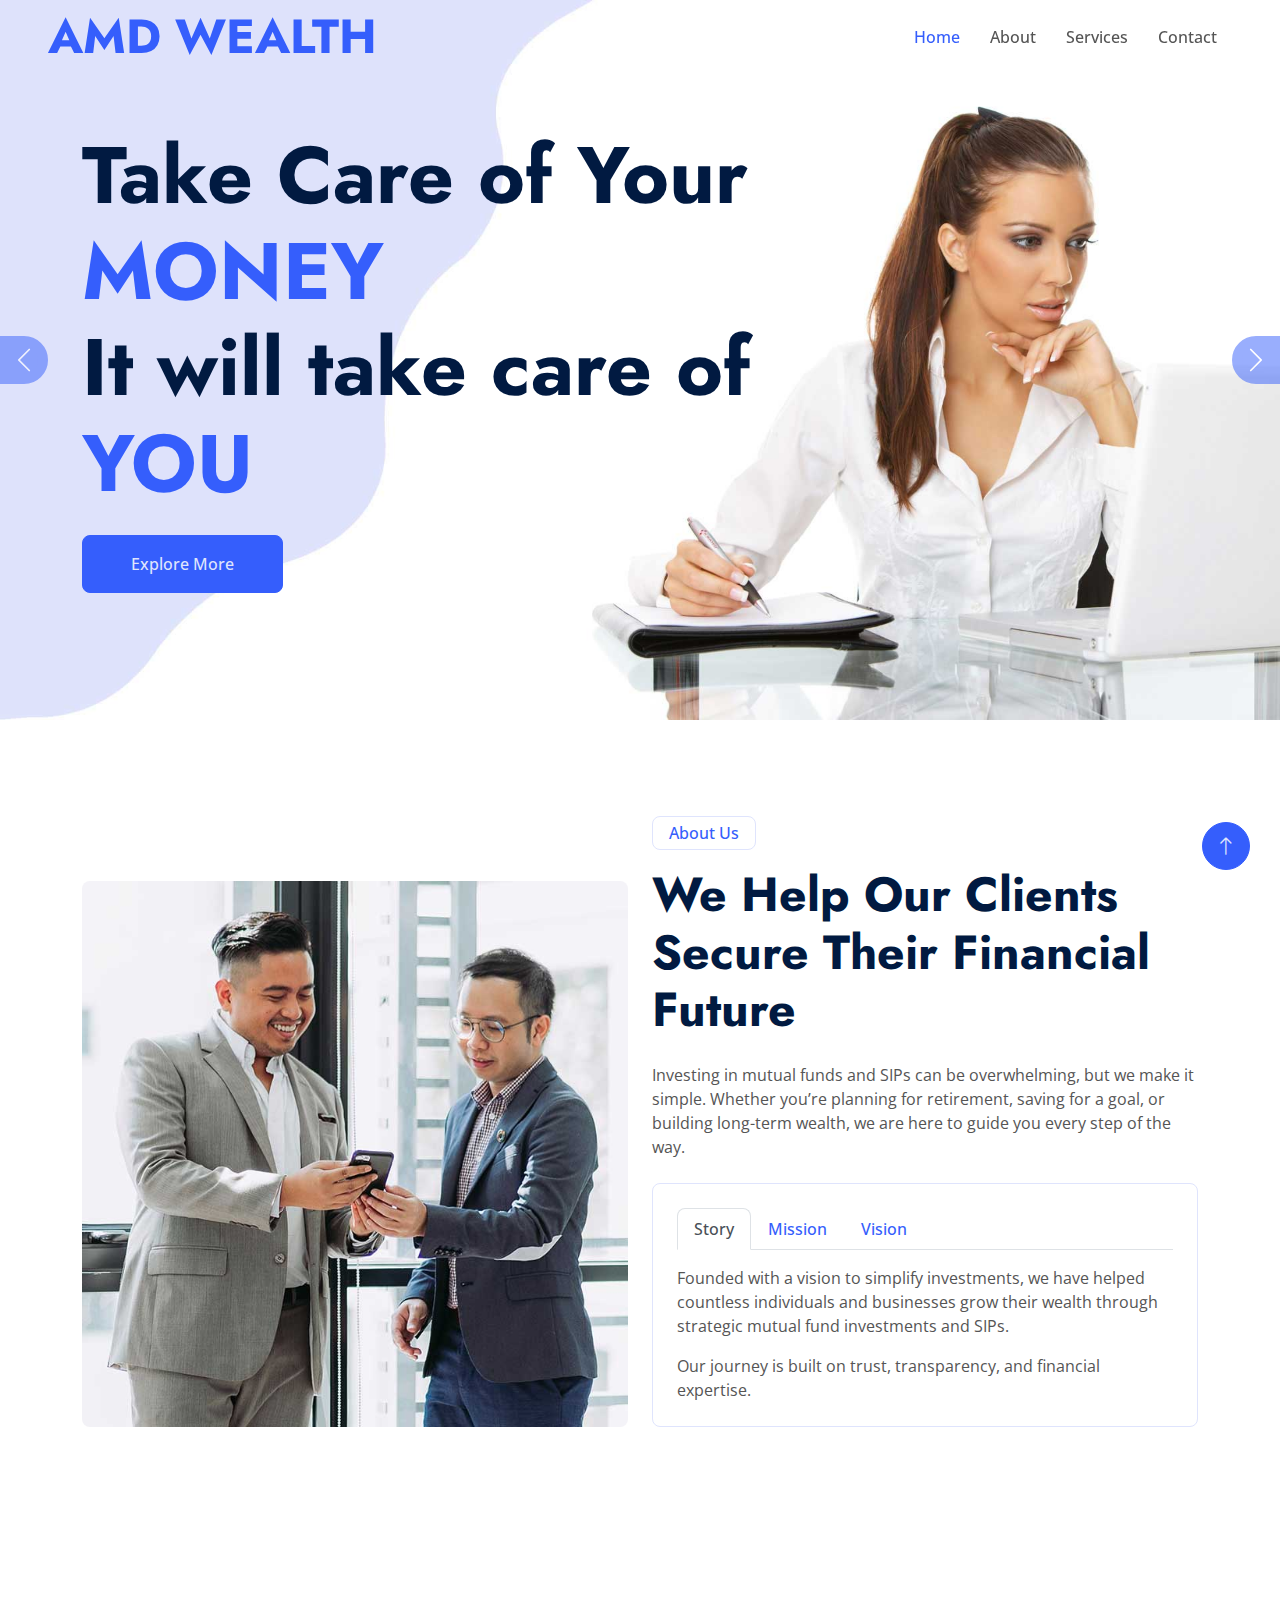
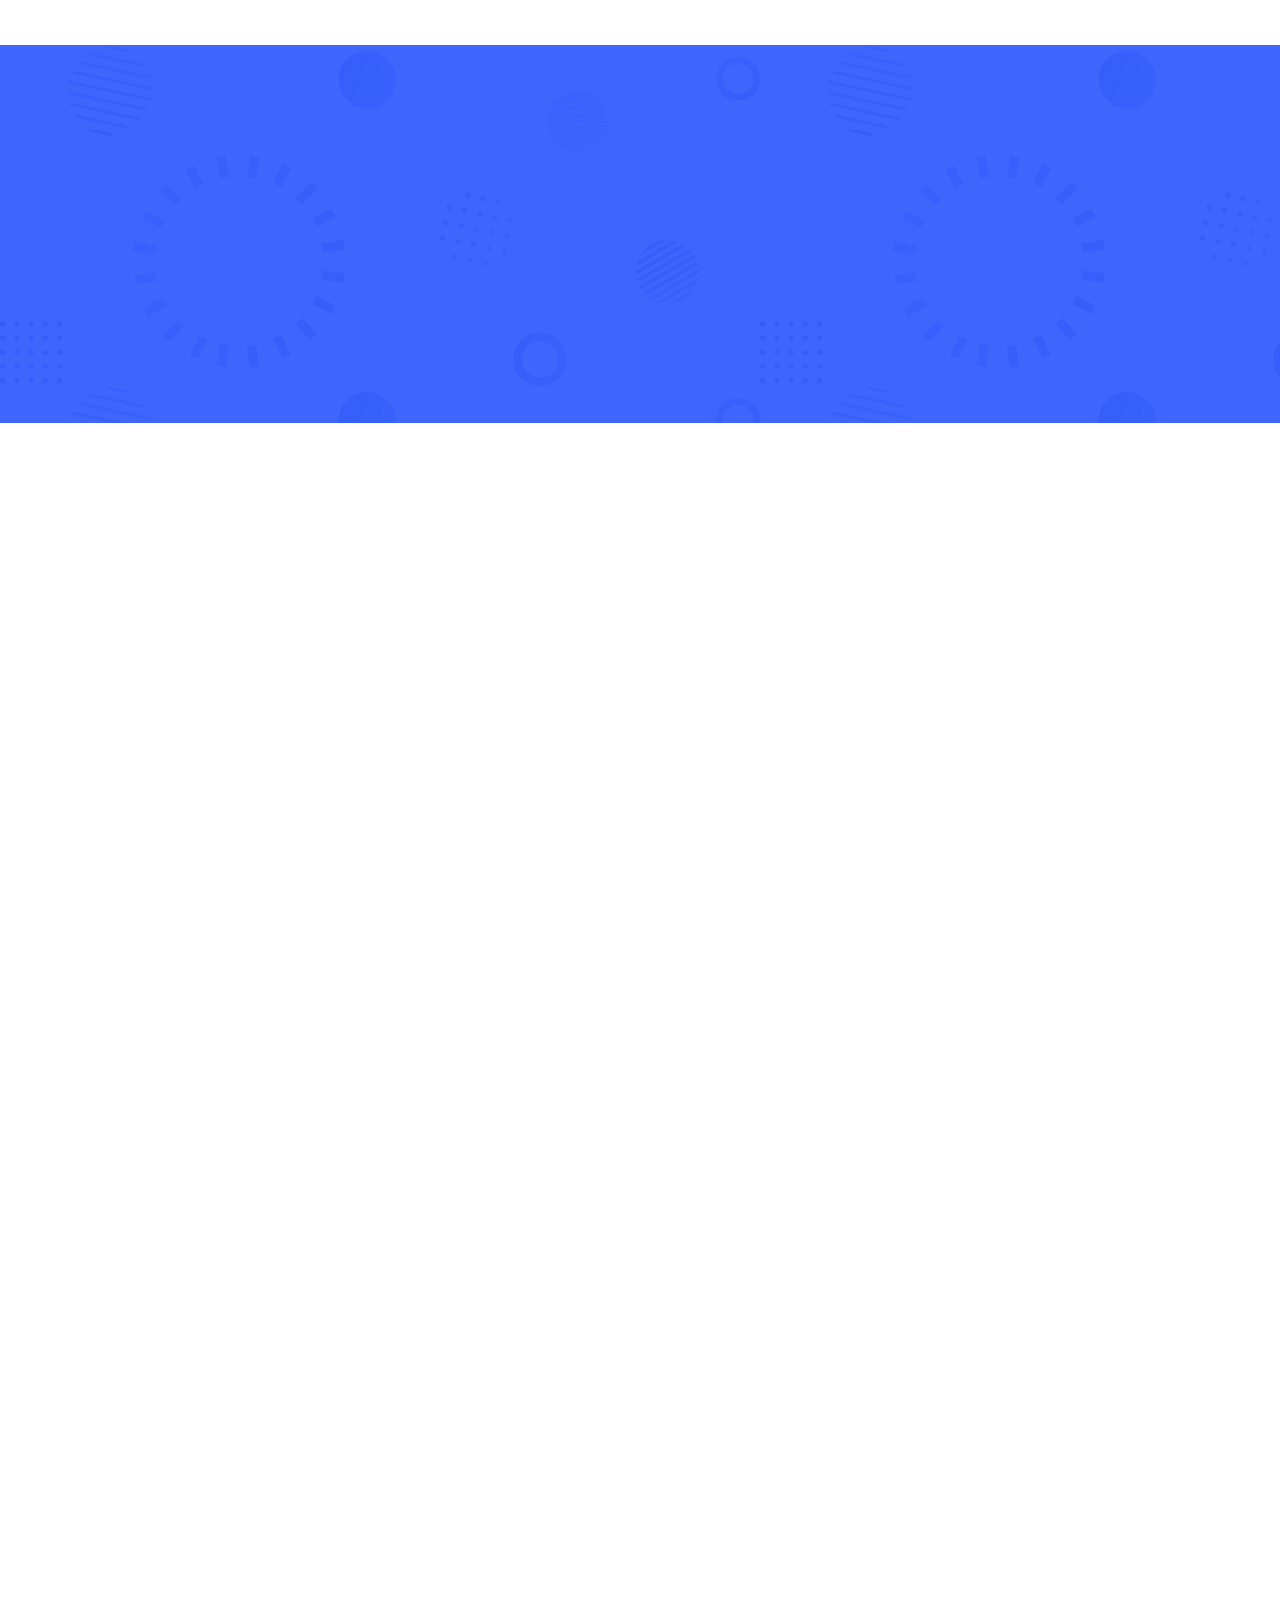
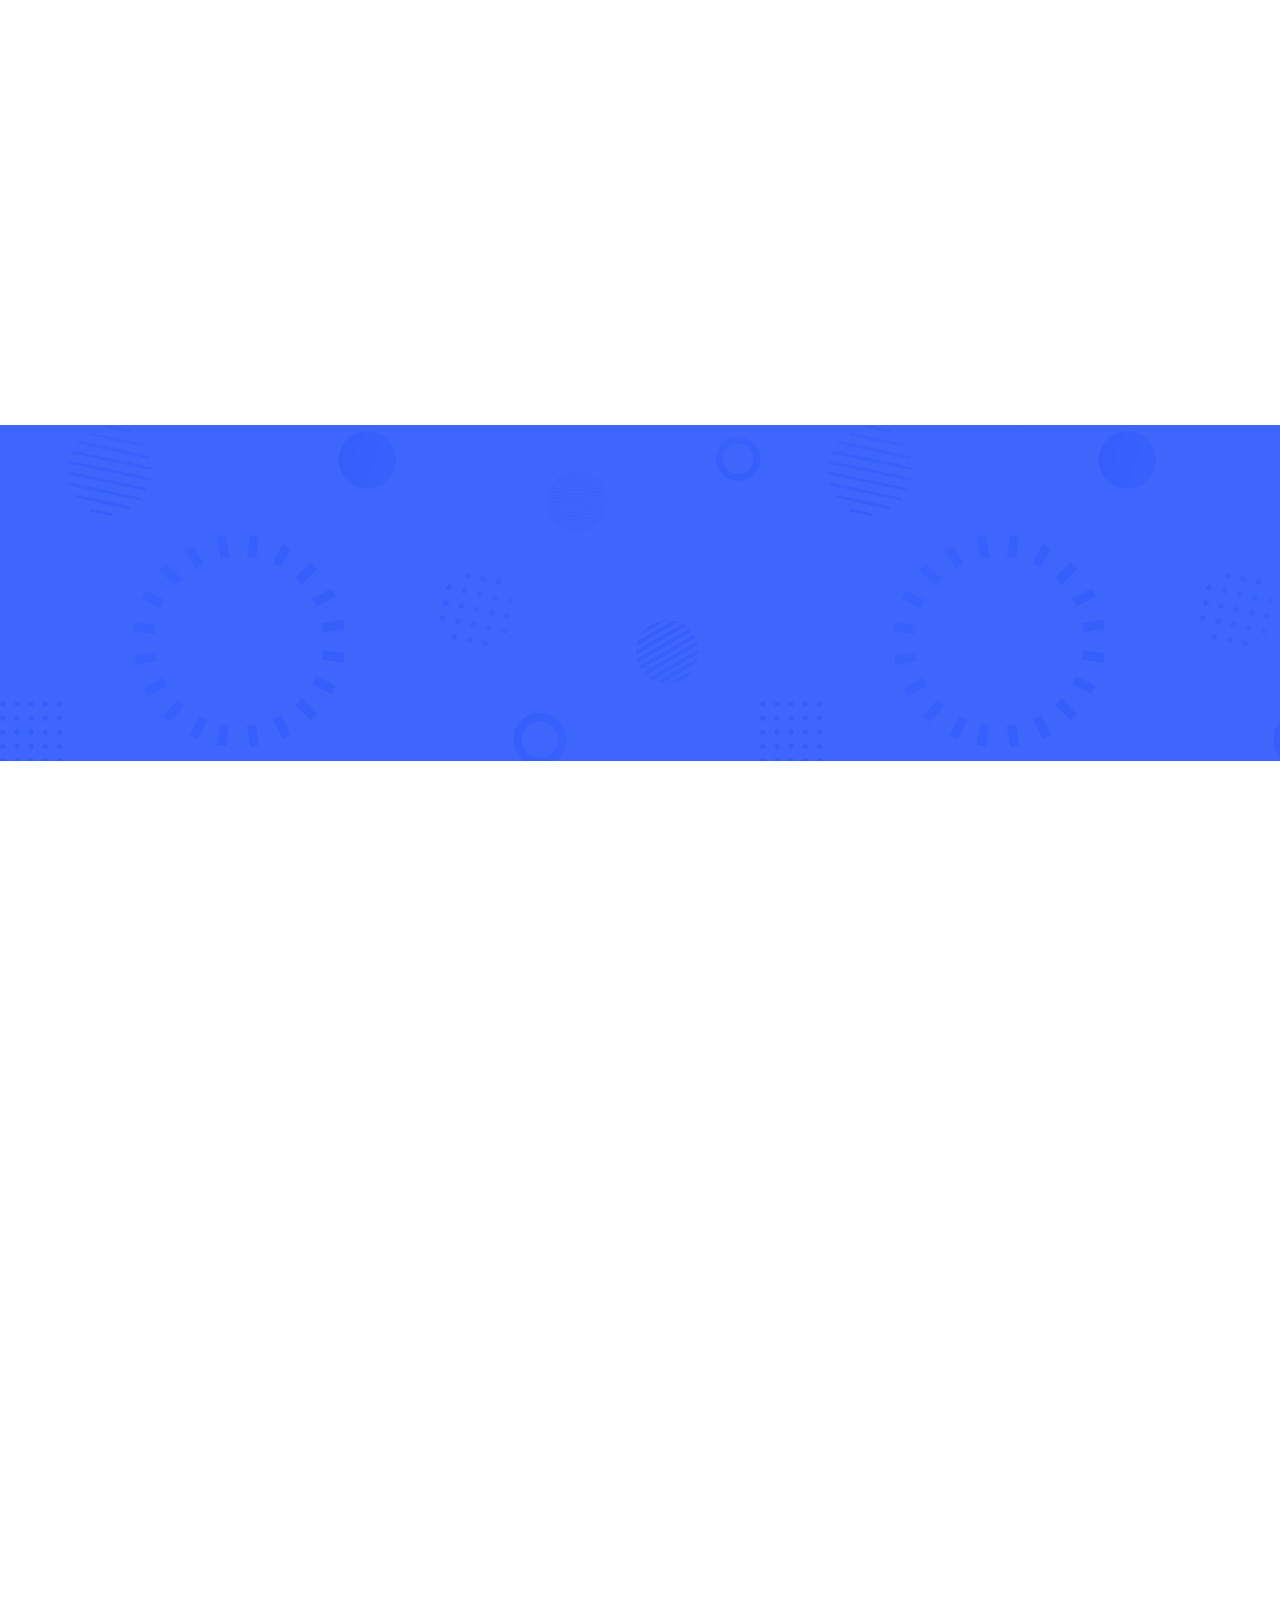
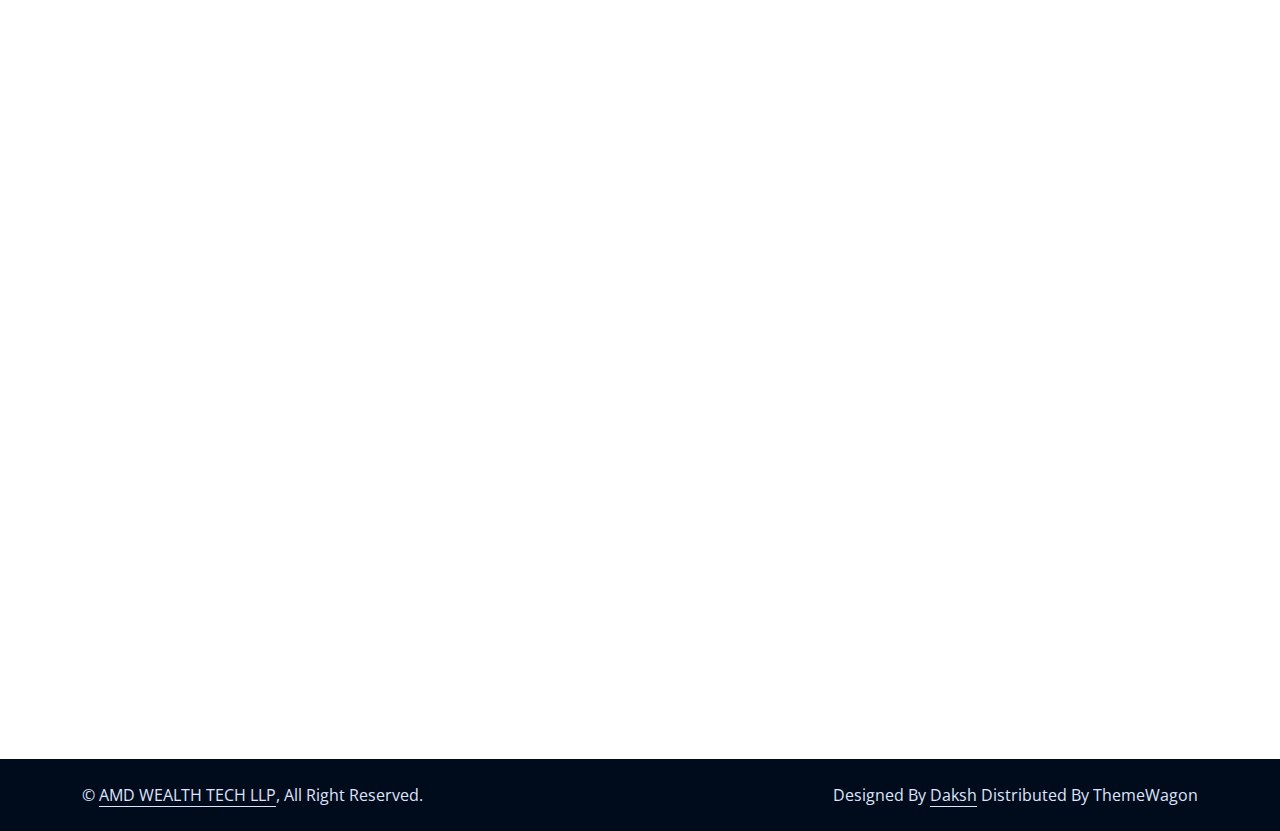
==== amdweb/index.html @ 91c26fcf "first commit" ====
<!DOCTYPE html>
<html lang="en">

<head>
    <meta charset="utf-8">
    <title>AMD WEALTH TECH LLP</title>
    <meta content="width=device-width, initial-scale=1.0" name="viewport">
    <meta content="" name="keywords">
    <meta content="" name="description">

    <!-- Favicon -->
    <link href="img/favicon.ico" rel="icon">

    <!-- Google Web Fonts -->
    <link rel="preconnect" href="https://fonts.googleapis.com">
    <link rel="preconnect" href="https://fonts.gstatic.com" crossorigin>
    <link
        href="https://fonts.googleapis.com/css2?family=Jost:wght@500;600;700&family=Open+Sans:wght@400;500&display=swap"
        rel="stylesheet">

    <!-- Icon Font Stylesheet -->
    <link href="https://cdnjs.cloudflare.com/ajax/libs/font-awesome/5.10.0/css/all.min.css" rel="stylesheet">
    <link href="https://cdn.jsdelivr.net/npm/bootstrap-icons@1.4.1/font/bootstrap-icons.css" rel="stylesheet">

    <!-- Libraries Stylesheet -->
    <link href="lib/animate/animate.min.css" rel="stylesheet">
    <link href="lib/owlcarousel/assets/owl.carousel.min.css" rel="stylesheet">

    <!-- Customized Bootstrap Stylesheet -->
    <link href="css/bootstrap.min.css" rel="stylesheet">

    <!-- Template Stylesheet -->
    <link href="css/style.css" rel="stylesheet">
</head>

<body>
    <!-- Spinner Start -->
    <div id="spinner"
        class="show bg-white position-fixed translate-middle w-100 vh-100 top-50 start-50 d-flex align-items-center justify-content-center">
        <div class="spinner-border text-primary" role="status" style="width: 3rem; height: 3rem;"></div>
    </div>
    <!-- Spinner End -->


    <!-- Navbar Start -->
    <div class="container-fluid fixed-top px-0 wow fadeIn" data-wow-delay="0.1s">
        <!-- <div class="top-bar row gx-0 align-items-center d-none d-lg-flex">
            <div class="col-lg-6 px-5 text-start">
                <small><i class="fa fa-map-marker-alt text-primary me-2"></i>123 Street, New York, USA</small>
                <small class="ms-4"><i class="fa fa-clock text-primary me-2"></i>9.00 am - 6.00 pm</small>
            </div>
            <div class="col-lg-6 px-5 text-end">
                <small><i class="fa fa-envelope text-primary me-2"></i>surabhiadarji@gmail.com</small>
                <small class="ms-4"><i class="fa fa-phone-alt text-primary me-2"></i>+91-9833967648</small>
            </div>
        </div> -->

        <nav class="navbar navbar-expand-lg navbar-light py-lg-0 px-lg-5 wow fadeIn" data-wow-delay="0.1s">
            <a href="index.html" class="navbar-brand ms-4 ms-lg-0">
                <h1 class="display-5 text-primary m-0">AMD WEALTH</h1>
            </a>
            <button type="button" class="navbar-toggler me-4" data-bs-toggle="collapse"
                data-bs-target="#navbarCollapse">
                <span class="navbar-toggler-icon"></span>
            </button>
            <div class="collapse navbar-collapse" id="navbarCollapse">
                <div class="navbar-nav ms-auto p-4 p-lg-0">
                    <a href="index.html" class="nav-item nav-link active">Home</a>
                    <a href="#about" class="nav-item nav-link">About</a>
                    <a href="#services" class="nav-item nav-link">Services</a>
                    <!-- <div class="nav-item dropdown">
                        <a href="#" class="nav-link dropdown-toggle" data-bs-toggle="dropdown">Pages</a>
                        <div class="dropdown-menu border-light m-0">
                            <a href="project.html" class="dropdown-item">Projects</a>
                            <a href="feature.html" class="dropdown-item">Features</a>
                            <a href="team.html" class="dropdown-item">Team Member</a>
                            <a href="testimonial.html" class="dropdown-item">Testimonial</a>
                            <a href="404.html" class="dropdown-item">404 Page</a>
                        </div>
                    </div> -->
                    <a href="contact.html" class="nav-item nav-link">Contact</a>
                </div>
                <!-- <div class="d-none d-lg-flex ms-2">
                    <a class="btn btn-light btn-sm-square rounded-circle ms-3" href="">
                        <small class="fab fa-facebook-f text-primary"></small>
                    </a>
                    <a class="btn btn-light btn-sm-square rounded-circle ms-3" href="">
                        <small class="fab fa-twitter text-primary"></small>
                    </a>
                    <a class="btn btn-light btn-sm-square rounded-circle ms-3" href="">
                        <small class="fab fa-linkedin-in text-primary"></small>
                    </a>
                </div> -->
            </div>
        </nav>
    </div>
    <!-- Navbar End -->


    <!-- Carousel Start -->
    <div class="container-fluid p-0 mb-5 wow fadeIn" data-wow-delay="0.1s">
        <div id="header-carousel" class="carousel slide carousel-fade" data-bs-ride="carousel">
            <div class="carousel-inner">
                <div class="carousel-item active">
                    <img class="w-100" src="img/carousel-1.jpg" alt="Image">
                    <div class="carousel-caption">
                        <div class="container">
                            <div class="row justify-content-start">
                                <div class="col-lg-8">
                                    <!-- <p
                                        class="d-inline-block border border-white rounded text-primary fw-semi-bold py-1 px-3 animated slideInDown">
                                        Welcome to AMD WEALTH</p> -->
                                    <h1 class="display-1 mb-4 animated slideInDown">Take Care of Your <span
                                            class="text-primary">MONEY</span><br> It will take care of <span
                                            class="text-primary">YOU</span>
                                    </h1>
                                    <a href="handbook.html" onclick="setIframeSrc(mainLink)" target="_blank"
                                        class="btn btn-primary py-3 px-5 animated slideInDown">Explore More</a>
                                </div>
                            </div>
                        </div>
                    </div>
                </div>
                <div class="carousel-item">
                    <img class="w-100" src="img/carousel-2.jpg" alt="Image">
                    <div class="carousel-caption">
                        <div class="container">
                            <div class="row justify-content-start">
                                <div class="col-lg-7">
                                    <!-- <p
                                        class="d-inline-block border border-white rounded text-primary fw-semi-bold py-1 px-3 animated slideInDown">
                                        Welcome to AMD WEALTH</p> -->
                                    <h1 class="display-1 mb-4 animated slideInDown">True Financial Support For You</h1>
                                    <a href="handbook.html" onclick="setIframeSrc(mainLink)" target="_blank"
                                        class="btn btn-primary py-3 px-5 animated slideInDown">Explore More</a>
                                </div>
                            </div>
                        </div>
                    </div>
                </div>
            </div>
            <button class="carousel-control-prev" type="button" data-bs-target="#header-carousel" data-bs-slide="prev">
                <span class="carousel-control-prev-icon" aria-hidden="true"></span>
                <span class="visually-hidden">Previous</span>
            </button>
            <button class="carousel-control-next" type="button" data-bs-target="#header-carousel" data-bs-slide="next">
                <span class="carousel-control-next-icon" aria-hidden="true"></span>
                <span class="visually-hidden">Next</span>
            </button>
        </div>
    </div>
    <!-- Carousel End -->


    <!-- About Start -->
    <div class="container-xxl py-5" id="about">
        <div class="container">
            <div class="row g-4 align-items-end mb-4">
                <div class="col-lg-6 wow fadeInUp" data-wow-delay="0.1s">
                    <img class="img-fluid rounded" src="img/about.jpg">
                </div>
                <div class="col-lg-6 wow fadeInUp" data-wow-delay="0.3s">
                    <p class="d-inline-block border rounded text-primary fw-semi-bold py-1 px-3">About Us</p>
                    <h1 class="display-5 mb-4">We Help Our Clients Secure Their Financial Future </h1>
                    <p class="mb-4">Investing in mutual funds and SIPs can be overwhelming, but we make it simple.
                        Whether you’re planning for retirement, saving for a goal, or building long-term wealth, we are
                        here to guide you every step of the way.
                    </p>
                    <div class="border rounded p-4">
                        <nav>
                            <div class="nav nav-tabs mb-3" id="nav-tab" role="tablist">
                                <button class="nav-link fw-semi-bold active" id="nav-story-tab" data-bs-toggle="tab"
                                    data-bs-target="#nav-story" type="button" role="tab" aria-controls="nav-story"
                                    aria-selected="true">Story</button>
                                <button class="nav-link fw-semi-bold" id="nav-mission-tab" data-bs-toggle="tab"
                                    data-bs-target="#nav-mission" type="button" role="tab" aria-controls="nav-mission"
                                    aria-selected="false">Mission</button>
                                <button class="nav-link fw-semi-bold" id="nav-vision-tab" data-bs-toggle="tab"
                                    data-bs-target="#nav-vision" type="button" role="tab" aria-controls="nav-vision"
                                    aria-selected="false">Vision</button>
                            </div>
                        </nav>
                        <div class="tab-content" id="nav-tabContent">
                            <div class="tab-pane fade show active" id="nav-story" role="tabpanel"
                                aria-labelledby="nav-story-tab">
                                <p>Founded with a vision to simplify investments, we have helped countless individuals
                                    and businesses grow their wealth through strategic mutual fund investments and SIPs.
                                </p>
                                <p class="mb-0">Our journey is built on trust, transparency, and financial expertise.
                                </p>
                            </div>
                            <div class="tab-pane fade" id="nav-mission" role="tabpanel"
                                aria-labelledby="nav-mission-tab">
                                <p>To empower our clients with smart investment choices, offering expert guidance and
                                    customized solutions that align with their financial goals.</p>
                                <p class="mb-0"></p>
                            </div>
                            <div class="tab-pane fade" id="nav-vision" role="tabpanel" aria-labelledby="nav-vision-tab">
                                <p>To be the most trusted and client-centric investment advisory, helping individuals
                                    achieve financial security and prosperity through disciplined and strategic
                                    investing.</p>
                                <!-- <p class="mb-0"></p> -->
                            </div>
                        </div>
                    </div>
                </div>
            </div>
            <div class="border rounded p-4 wow fadeInUp" data-wow-delay="0.1s">
                <div class="row g-4">
                    <div class="col-lg-4 wow fadeIn" data-wow-delay="0.1s">
                        <div class="h-100">
                            <div class="d-flex">
                                <div class="flex-shrink-0 btn-lg-square rounded-circle bg-primary">
                                    <i class="fa fa-times text-white"></i>
                                </div>
                                <div class="ps-3">
                                    <h4>No Hidden Cost</h4>
                                    <!-- <span>Clita erat ipsum lorem sit sed stet duo justo</span> -->
                                </div>
                                <div class="border-end d-none d-lg-block"></div>
                            </div>
                            <div class="border-bottom mt-4 d-block d-lg-none"></div>
                        </div>
                    </div>
                    <div class="col-lg-4 wow fadeIn" data-wow-delay="0.3s">
                        <div class="h-100">
                            <div class="d-flex">
                                <div class="flex-shrink-0 btn-lg-square rounded-circle bg-primary">
                                    <i class="fa fa-users text-white"></i>
                                </div>
                                <div class="ps-3">
                                    <h4>Dedicated Team</h4>
                                    <!-- <span>Clita erat ipsum lorem sit sed stet duo justo</span> -->
                                </div>
                                <div class="border-end d-none d-lg-block"></div>
                            </div>
                            <div class="border-bottom mt-4 d-block d-lg-none"></div>
                        </div>
                    </div>
                    <div class="col-lg-4 wow fadeIn" data-wow-delay="0.5s">
                        <div class="h-100">
                            <div class="d-flex">
                                <div class="flex-shrink-0 btn-lg-square rounded-circle bg-primary">
                                    <i class="fa fa-phone text-white"></i>
                                </div>
                                <div class="ps-3">
                                    <h4>24/7 Available</h4>
                                    <!-- <span>Clita erat ipsum lorem sit sed stet duo justo</span> -->
                                </div>
                            </div>
                        </div>
                    </div>
                </div>
            </div>
        </div>
    </div>
    <!-- About End -->


    <!-- Facts Start -->
    <div class="container-fluid facts my-5 py-5">
        <div class="container py-5">
            <div class="row g-5">
                <div class="col-sm-6 col-lg-3 text-center wow fadeIn" data-wow-delay="0.1s">
                    <i class="fa fa-users fa-3x text-white mb-3"></i>
                    <h1 class="display-4 text-white" data-toggle="counter-up">1234</h1>
                    <span class="fs-5 text-white">Happy Clients</span>
                    <hr class="bg-white w-25 mx-auto mb-0">
                </div>
                <div class="col-sm-6 col-lg-3 text-center wow fadeIn" data-wow-delay="0.3s">
                    <i class="fa fa-check fa-3x text-white mb-3"></i>
                    <h1 class="display-4 text-white" data-toggle="counter-up">1234</h1>
                    <span class="fs-5 text-white">Projects Completed</span>
                    <hr class="bg-white w-25 mx-auto mb-0">
                </div>
                <div class="col-sm-6 col-lg-3 text-center wow fadeIn" data-wow-delay="0.5s">
                    <i class="fa fa-users-cog fa-3x text-white mb-3"></i>
                    <h1 class="display-4 text-white" data-toggle="counter-up">1234</h1>
                    <span class="fs-5 text-white">Dedicated Staff</span>
                    <hr class="bg-white w-25 mx-auto mb-0">
                </div>
                <div class="col-sm-6 col-lg-3 text-center wow fadeIn" data-wow-delay="0.7s">
                    <i class="fa fa-award fa-3x text-white mb-3"></i>
                    <h1 class="display-4 text-white" data-toggle="counter-up">1234</h1>
                    <span class="fs-5 text-white">Awards Achieved</span>
                    <hr class="bg-white w-25 mx-auto mb-0">
                </div>
            </div>
        </div>
    </div>
    <!-- Facts End -->


    <!-- Features Start -->
    <div class="container-xxl feature py-5">
        <div class="container">
            <div class="row g-5 align-items-center">
                <div class="col-lg-6 wow fadeInUp" data-wow-delay="0.1s">
                    <p class="d-inline-block border rounded text-primary fw-semi-bold py-1 px-3">Why Choosing Us!</p>
                    <h1 class="display-5 mb-4">Why MUTUAL FUND is a Smart choice to beat Inflation?</h1>
                    <p class="mb-4">Mutual funds outpace inflation with market-linked returns, diversification, and
                        compounding. SIPs enhance growth, making them a smart hedge against rising costs.
                    </p>
                    <a class="btn btn-primary py-3 px-5" href="handbook.html" onclick="setIframeSrc(mainLink)" target="_blank">Explore More</a>
                </div>
                <div class="col-lg-6">
                    <div class="row g-4 align-items-center">
                        <div class="col-md-6">
                            <div class="row g-4">
                                <div class="col-12 wow fadeIn" data-wow-delay="0.5s">
                                    <div class="feature-box border rounded p-4">
                                        <h4 class="mb-3">Enable long-term wealth creation</h4>
                                    </div>
                                </div>
                                <div class="col-12 wow fadeIn" data-wow-delay="0.5s">
                                    <div class="feature-box border rounded p-4">
                                        <h4 class="mb-3">Offer flexibility and liquidity</h4>
                                    </div>
                                </div>
                                <div class="col-12 wow fadeIn" data-wow-delay="0.5s">
                                    <div class="feature-box border rounded p-4">
                                        <h4 class="mb-3">Power of compounding</h4>
                                    </div>
                                </div>
                                <div class="col-12 wow fadeIn" data-wow-delay="0.5s">
                                    <div class="feature-box border rounded p-4">
                                        <h4 class="mb-3">Tax saving U/S 80C with ELSS</h4>
                                    </div>
                                </div>
                            </div>
                        </div>
                        <div class="col-md-6 wow fadeIn " data-wow-delay="0.5s">
                            <div class="row g-2">
                                <div class="feature-box border rounded p-4">
                                    <h4 class="mb-3">Helps in achieving financial goals</h4>
                                </div>
                                <div class="feature-box border rounded p-4">
                                    <h4 class="mb-3">Managed by a team of experts</h4>
                                </div>
                            </div>
                        </div>
                    </div>
                </div>
            </div>
        </div>
    </div>
    <!-- Features End -->


    <!-- Service Start -->
    <div class="container-xxl service py-5" id="services">
        <div class="container">
            <div class="text-center mx-auto wow fadeInUp" data-wow-delay="0.1s" style="max-width: 600px;">
                <p class="d-inline-block border rounded text-primary fw-semi-bold py-1 px-3">Our Services</p>
                <h1 class="display-5 mb-5">Empowering Your Financial Future with Smart Investments</h1>
            </div>
            <div class="row g-4 wow fadeInUp" data-wow-delay="0.3s">
                <div class="col-lg-4">
                    <div class="nav nav-pills d-flex justify-content-between w-100 h-100 me-4">
                        <button class="nav-link w-100 d-flex align-items-center text-start border p-4 mb-4 active"
                            data-bs-toggle="pill" data-bs-target="#tab-pane-1" type="button">
                            <h5 class="m-0"><i class="fa fa-bars text-primary me-3"></i>Financial Planning</h5>
                        </button>
                        <button class="nav-link w-100 d-flex align-items-center text-start border p-4 mb-4"
                            data-bs-toggle="pill" data-bs-target="#tab-pane-2" type="button">
                            <h5 class="m-0"><i class="fa fa-bars text-primary me-3"></i>Cash Investment</h5>
                        </button>
                        <button class="nav-link w-100 d-flex align-items-center text-start border p-4 mb-4"
                            data-bs-toggle="pill" data-bs-target="#tab-pane-3" type="button">
                            <h5 class="m-0"><i class="fa fa-bars text-primary me-3"></i>Financial Consultancy</h5>
                        </button>
                        <button class="nav-link w-100 d-flex align-items-center text-start border p-4 mb-0"
                            data-bs-toggle="pill" data-bs-target="#tab-pane-4" type="button">
                            <h5 class="m-0"><i class="fa fa-bars text-primary me-3"></i>SIP Investment Strategies</h5>
                        </button>
                    </div>
                </div>
                <div class="col-lg-8">
                    <div class="tab-content w-100">
                        <div class="tab-pane fade show active" id="tab-pane-1">
                            <div class="row g-4">
                                <div class="col-md-6" style="min-height: 350px;">
                                    <div class="position-relative h-100">
                                        <img class="position-absolute rounded w-100 h-100" src="img/service-1.jpg"
                                            style="object-fit: cover;" alt="">
                                    </div>
                                </div>
                                <div class="col-md-6">
                                    <h3 class="mb-4">Your Roadmap to Wealth & Stability</h3>
                                    <p class="mb-4">A strong financial future starts with the right plan. Our
                                        expert-driven Financial Planning services help you set clear goals, optimize
                                        savings, and create a sustainable strategy for long-term success. Whether you're
                                        planning for retirement, education, or wealth growth, we provide a roadmap
                                        tailored to your needs.</p>
                                    <p><i class="fa fa-check text-primary me-3"></i>Customized Wealth Management</p>
                                    <p><i class="fa fa-check text-primary me-3"></i>Risk & Goal-Based Financial
                                        Strategies</p>
                                    <p><i class="fa fa-check text-primary me-3"></i>Future-Ready Investment Planning</p>
                                    <a href="handbook.html" onclick="setIframeSrc(serviceLink1)"  target="_blank" class="btn btn-primary py-3 px-5 mt-3">Read More</a>
                                </div>
                                <script>
                                    function setIframeSrc(url) {
                                        localStorage.setItem("iframeSrc", url); // Store URL
                                    }
                                </script>
                            </div>
                        </div>
                        <div class="tab-pane fade" id="tab-pane-2">
                            <div class="row g-4">
                                <div class="col-md-6" style="min-height: 350px;">
                                    <div class="position-relative h-100">
                                        <img class="position-absolute rounded w-100 h-100" src="img/service-2.jpg"
                                            style="object-fit: cover;" alt="">
                                    </div>
                                </div>
                                <div class="col-md-6">
                                    <h3 class="mb-4">Make Every Rupee Work for You</h3>
                                    <p class="mb-4">Don't let your cash sit idle—put it to work with smart investment
                                        solutions. We help you identify secure and high-return opportunities that
                                        balance growth and liquidity. Whether you're looking for short-term gains or
                                        long-term security, our cash investment strategies are designed for success.</p>
                                    <p><i class="fa fa-check text-primary me-3"></i>High-Yield Short-Term Investments
                                    </p>
                                    <p><i class="fa fa-check text-primary me-3"></i>Liquidity-Focused Strategies</p>
                                    <p><i class="fa fa-check text-primary me-3"></i>Secure & Stable Wealth Growth </p>
                                    <a a href="handbook.html" onclick="setIframeSrc(serviceLink2)"  target="_blank" class="btn btn-primary py-3 px-5 mt-3">Read More</a>
                                </div>
                            </div>
                        </div>
                        <div class="tab-pane fade" id="tab-pane-3">
                            <div class="row g-4">
                                <div class="col-md-6" style="min-height: 350px;">
                                    <div class="position-relative h-100">
                                        <img class="position-absolute rounded w-100 h-100" src="img/service-3.jpg"
                                            style="object-fit: cover;" alt="">
                                    </div>
                                </div>
                                <div class="col-md-6">
                                    <h3 class="mb-4">Your Partner in Smart Money Decisions</h3>
                                    <p class="mb-4">Navigating the financial world can be complex, but with expert
                                        Financial Consultancy, you can make informed, confident decisions. From tax
                                        optimization to portfolio diversification, our advisors provide personalized
                                        strategies to help you maximize returns while minimizing risks.</p>
                                    <p><i class="fa fa-check text-primary me-3"></i>Expert Insights & Advisory</p>
                                    <p><i class="fa fa-check text-primary me-3"></i>Tailored Investment Strategies</p>
                                    <p><i class="fa fa-check text-primary me-3"></i>Risk Management & Tax Optimization
                                    </p>
                                    <a a href="handbook.html" onclick="setIframeSrc(serviceLink3)"  target="_blank" class="btn btn-primary py-3 px-5 mt-3">Read More</a>
                                </div>
                            </div>
                        </div>
                        <div class="tab-pane fade" id="tab-pane-4">
                            <div class="row g-4">
                                <div class="col-md-6" style="min-height: 350px;">
                                    <div class="position-relative h-100">
                                        <img class="position-absolute rounded w-100 h-100" src="img/service-4.jpg"
                                            style="object-fit: cover;" alt="">
                                    </div>
                                </div>
                                <div class="col-md-6">
                                    <h3 class="mb-4">Build Wealth, One Step at a Time</h3>
                                    <p class="mb-4">Grow your wealth consistently with Systematic Investment Plans
                                        (SIP). Our strategies help you invest smartly, harnessing the power of
                                        compounding while maintaining financial discipline. </p>
                                    <p><i class="fa fa-check text-primary me-3"></i>Disciplined & Consistent Wealth Growth</p>
                                    <p><i class="fa fa-check text-primary me-3"></i>Power of Compounding for Higher Returns</p>
                                    <p><i class="fa fa-check text-primary me-3"></i>Flexible & Goal-Oriented Investment Plans

                                    </p>
                                    <a a href="handbook.html" onclick="setIframeSrc(serviceLink4)" target="_blank"  class="btn btn-primary py-3 px-5 mt-3">Read More</a>
                                </div>
                            </div>
                        </div>
                    </div>
                </div>
            </div>
        </div>
    </div>
    <!-- Service End -->


    <!-- Callback Start -->
    <div class="container-fluid callback my-5 pt-5">
        <div class="container pt-5">
            <div class="row justify-content-center">
                <div class="col-lg-7">
                    <div class="bg-white border rounded p-4 p-sm-5 wow fadeInUp" data-wow-delay="0.5s">
                        <div class="text-center mx-auto wow fadeInUp" data-wow-delay="0.1s" style="max-width: 600px;">
                            <p class="d-inline-block border rounded text-primary fw-semi-bold py-1 px-3">Get In Touch
                            </p>
                            <h1 class="display-5 mb-5">Request A Call-Back</h1>
                        </div>
                        <div class="row g-3">
                            <div class="col-sm-6">
                                <div class="form-floating">
                                    <input type="text" class="form-control" id="name" placeholder="Your Name">
                                    <label for="name">Your Name</label>
                                </div>
                            </div>
                            <div class="col-sm-6">
                                <div class="form-floating">
                                    <input type="email" class="form-control" id="mail" placeholder="Your Email">
                                    <label for="mail">Your Email</label>
                                </div>
                            </div>
                            <div class="col-sm-6">
                                <div class="form-floating">
                                    <input type="text" class="form-control" id="mobile" placeholder="Your Mobile">
                                    <label for="mobile">Your Mobile</label>
                                </div>
                            </div>
                            <div class="col-sm-6">
                                <div class="form-floating">
                                    <input type="text" class="form-control" id="subject" placeholder="Subject">
                                    <label for="subject">Subject</label>
                                </div>
                            </div>
                            <div class="col-12">
                                <div class="form-floating">
                                    <textarea class="form-control" placeholder="Leave a message here" id="message"
                                        style="height: 100px"></textarea>
                                    <label for="message">Message</label>
                                </div>
                            </div>
                            <div class="col-12 text-center">
                                <button class="btn btn-primary w-100 py-3" type="submit">Submit Now</button>
                            </div>
                        </div>
                    </div>
                </div>
            </div>
        </div>
    </div>
    <!-- Callback End -->


    <!-- Projects Start -->
    <!-- <div class="container-xxl py-5">
        <div class="container">
            <div class="text-center mx-auto wow fadeInUp" data-wow-delay="0.1s" style="max-width: 600px;">
                <p class="d-inline-block border rounded text-primary fw-semi-bold py-1 px-3">Our Projects</p>
                <h1 class="display-5 mb-5">We Have Completed Latest Projects</h1>
            </div>
            <div class="owl-carousel project-carousel wow fadeInUp" data-wow-delay="0.3s">
                <div class="project-item pe-5 pb-5">
                    <div class="project-img mb-3">
                        <img class="img-fluid rounded" src="img/service-1.jpg" alt="">
                        <a href=""><i class="fa fa-link fa-3x text-primary"></i></a>
                    </div>
                    <div class="project-title">
                        <h4 class="mb-0">Financial Planning</h4>
                    </div>
                </div>
                <div class="project-item pe-5 pb-5">
                    <div class="project-img mb-3">
                        <img class="img-fluid rounded" src="img/service-2.jpg" alt="">
                        <a href=""><i class="fa fa-link fa-3x text-primary"></i></a>
                    </div>
                    <div class="project-title">
                        <h4 class="mb-0">Cash Investment</h4>
                    </div>
                </div>
                <div class="project-item pe-5 pb-5">
                    <div class="project-img mb-3">
                        <img class="img-fluid rounded" src="img/service-3.jpg" alt="">
                        <a href=""><i class="fa fa-link fa-3x text-primary"></i></a>
                    </div>
                    <div class="project-title">
                        <h4 class="mb-0">Financial Consultancy</h4>
                    </div>
                </div>
                <div class="project-item pe-5 pb-5">
                    <div class="project-img mb-3">
                        <img class="img-fluid rounded" src="img/service-4.jpg" alt="">
                        <a href=""><i class="fa fa-link fa-3x text-primary"></i></a>
                    </div>
                    <div class="project-title">
                        <h4 class="mb-0">Business Loans</h4>
                    </div>
                </div>
            </div>
        </div>
    </div> -->
    <!-- Projects End -->


    <!-- Team Start -->
    <!-- <div class="container-xxl py-5">
        <div class="container">
            <div class="text-center mx-auto wow fadeInUp" data-wow-delay="0.1s" style="max-width: 600px;">
                <p class="d-inline-block border rounded text-primary fw-semi-bold py-1 px-3">Our Team</p>
                <h1 class="display-5 mb-5">Exclusive Team</h1>
            </div>
            <div class="row g-4">
                <div class="col-lg-4 col-md-6 wow fadeInUp" data-wow-delay="0.1s">
                    <div class="team-item">
                        <img class="img-fluid rounded" src="img/team-1.jpg" alt="">
                        <div class="team-text">
                            <h4 class="mb-0">Kate Winslet</h4>
                            <div class="team-social d-flex">
                                <a class="btn btn-square rounded-circle mx-1" href=""><i
                                        class="fab fa-facebook-f"></i></a>
                                <a class="btn btn-square rounded-circle mx-1" href=""><i class="fab fa-twitter"></i></a>
                                <a class="btn btn-square rounded-circle mx-1" href=""><i
                                        class="fab fa-instagram"></i></a>
                            </div>
                        </div>
                    </div>
                </div>
                <div class="col-lg-4 col-md-6 wow fadeInUp" data-wow-delay="0.3s">
                    <div class="team-item">
                        <img class="img-fluid rounded" src="img/team-2.jpg" alt="">
                        <div class="team-text">
                            <h4 class="mb-0">Jac Jacson</h4>
                            <div class="team-social d-flex">
                                <a class="btn btn-square rounded-circle mx-1" href=""><i
                                        class="fab fa-facebook-f"></i></a>
                                <a class="btn btn-square rounded-circle mx-1" href=""><i class="fab fa-twitter"></i></a>
                                <a class="btn btn-square rounded-circle mx-1" href=""><i
                                        class="fab fa-instagram"></i></a>
                            </div>
                        </div>
                    </div>
                </div>
                <div class="col-lg-4 col-md-6 wow fadeInUp" data-wow-delay="0.5s">
                    <div class="team-item">
                        <img class="img-fluid rounded" src="img/team-3.jpg" alt="">
                        <div class="team-text">
                            <h4 class="mb-0">Doris Jordan</h4>
                            <div class="team-social d-flex">
                                <a class="btn btn-square rounded-circle mx-1" href=""><i
                                        class="fab fa-facebook-f"></i></a>
                                <a class="btn btn-square rounded-circle mx-1" href=""><i class="fab fa-twitter"></i></a>
                                <a class="btn btn-square rounded-circle mx-1" href=""><i
                                        class="fab fa-instagram"></i></a>
                            </div>
                        </div>
                    </div>
                </div>
            </div>
        </div>
    </div> -->
    <!-- Team End -->


    <!-- Testimonial Start -->
    <div class="container-xxl py-5">
        <div class="container">
            <div class="text-center mx-auto wow fadeInUp" data-wow-delay="0.1s" style="max-width: 600px;">
                <p class="d-inline-block border rounded text-primary fw-semi-bold py-1 px-3">Testimonial</p>
                <h1 class="display-5 mb-5">What Our Clients Say!</h1>
            </div>
            <div class="owl-carousel testimonial-carousel wow fadeInUp" data-wow-delay="0.3s">
                <div class="testimonial-item">
                    <div class="testimonial-text border rounded p-4 pt-5 mb-5">
                        <div class="btn-square bg-white border rounded-circle">
                            <i class="fa fa-quote-right fa-2x text-primary"></i>
                        </div>
                        Dolores sed duo clita tempor justo dolor et stet lorem kasd labore dolore lorem ipsum. At lorem
                        lorem magna ut et, nonumy et labore et tempor diam tempor erat.
                    </div>
                    <img class="rounded-circle mb-3" src="img/testimonial-1.jpg" alt="">
                    <h4>Client Name</h4>
                    <span>Profession</span>
                </div>
                <div class="testimonial-item">
                    <div class="testimonial-text border rounded p-4 pt-5 mb-5">
                        <div class="btn-square bg-white border rounded-circle">
                            <i class="fa fa-quote-right fa-2x text-primary"></i>
                        </div>
                        Dolores sed duo clita tempor justo dolor et stet lorem kasd labore dolore lorem ipsum. At lorem
                        lorem magna ut et, nonumy et labore et tempor diam tempor erat.
                    </div>
                    <img class="rounded-circle mb-3" src="img/testimonial-2.jpg" alt="">
                    <h4>Client Name</h4>
                    <span>Profession</span>
                </div>
                <div class="testimonial-item">
                    <div class="testimonial-text border rounded p-4 pt-5 mb-5">
                        <div class="btn-square bg-white border rounded-circle">
                            <i class="fa fa-quote-right fa-2x text-primary"></i>
                        </div>
                        Dolores sed duo clita tempor justo dolor et stet lorem kasd labore dolore lorem ipsum. At lorem
                        lorem magna ut et, nonumy et labore et tempor diam tempor erat.
                    </div>
                    <img class="rounded-circle mb-3" src="img/testimonial-3.jpg" alt="">
                    <h4>Client Name</h4>
                    <span>Profession</span>
                </div>
                <div class="testimonial-item">
                    <div class="testimonial-text border rounded p-4 pt-5 mb-5">
                        <div class="btn-square bg-white border rounded-circle">
                            <i class="fa fa-quote-right fa-2x text-primary"></i>
                        </div>
                        Dolores sed duo clita tempor justo dolor et stet lorem kasd labore dolore lorem ipsum. At lorem
                        lorem magna ut et, nonumy et labore et tempor diam tempor erat.
                    </div>
                    <img class="rounded-circle mb-3" src="img/testimonial-4.jpg" alt="">
                    <h4>Client Name</h4>
                    <span>Profession</span>
                </div>
            </div>
        </div>
    </div>
    <!-- Testimonial End -->


    <!-- Footer Start -->
    <div class="container-fluid bg-dark text-light footer mt-5 py-5 wow fadeIn" data-wow-delay="0.1s">
        <div class="container py-5">
            <div class="row g-5">
                <div class="col-lg-3 col-md-6">
                    <h4 class="text-white mb-4">Our Office</h4>
                    <p class="mb-2"><i class="fa fa-map-marker-alt me-3"></i>A-2920, Marathon Futurex, Lower
                        &nbsp;&nbsp;&nbsp;&nbsp;&nbsp;&nbsp;Parel, Mumbai 400013</p>
                    <p class="mb-2"><i class="fa fa-phone-alt me-3"></i>+91-9833967648</p>
                    <p class="mb-2"><i class="fa fa-envelope me-3"></i>surabhiadarji@gmail.com</p>
                    <div class="d-flex pt-2">
                        <a class="btn btn-square btn-outline-light rounded-circle me-2" href=""><i
                                class="fab fa-twitter"></i></a>
                        <a class="btn btn-square btn-outline-light rounded-circle me-2" href=""><i
                                class="fab fa-facebook-f"></i></a>
                        <a class="btn btn-square btn-outline-light rounded-circle me-2" href=""><i
                                class="fab fa-youtube"></i></a>
                        <a class="btn btn-square btn-outline-light rounded-circle me-2" href=""><i
                                class="fab fa-linkedin-in"></i></a>
                    </div>
                </div>
                <div class="col-lg-3 col-md-6">
                    <h4 class="text-white mb-4">Services</h4>
                    <a class="btn btn-link" href="#services">Financial Planning</a>
                    <a class="btn btn-link" href="#services">Cash Investment</a>
                    <a class="btn btn-link" href="#services">Financial Consultancy</a>
                    <a class="btn btn-link" href="#services">SIP Investment Strategies</a>
                </div>
                <div class="col-lg-3 col-md-6">
                    <h4 class="text-white mb-4">Quick Links</h4>
                    <a class="btn btn-link" href="#about">About Us</a>
                    <a class="btn btn-link" href="contact.html">Contact Us</a>
                    <a class="btn btn-link" href="#services">Our Services</a>
                    <!-- <a class="btn btn-link" href="">Terms & Condition</a>
                    <a class="btn btn-link" href="">Support</a> -->
                </div>
                <!-- <div class="col-lg-3 col-md-6">
                    <h4 class="text-white mb-4">Newsletter</h4>
                    <p>Dolor amet sit justo amet elitr clita ipsum elitr est.</p>
                    <div class="position-relative w-100">
                        <input class="form-control bg-white border-0 w-100 py-3 ps-4 pe-5" type="text"
                            placeholder="Your email">
                        <button type="button"
                            class="btn btn-primary py-2 position-absolute top-0 end-0 mt-2 me-2">SignUp</button>
                    </div>
                </div> -->
            </div>
        </div>
    </div>
    <!-- Footer End -->


    <!-- Copyright Start -->
    <div class="container-fluid copyright py-4">
        <div class="container">
            <div class="row">
                <div class="col-md-6 text-center text-md-start mb-3 mb-md-0">
                    &copy; <a class="border-bottom" href="#">AMD WEALTH TECH LLP</a>, All Right Reserved.
                </div>
                <div class="col-md-6 text-center text-md-end">
                    <!-- /*** This template is free as long as you keep the footer author’s credit link/attribution link/backlink. If you'd like to use the template without the footer author’s credit link/attribution link/backlink, you can purchase the Credit Removal License from "https://htmlcodex.com/credit-removal". Thank you for your support. ***/ -->
                    Designed By <a class="border-bottom" href="https://htmlcodex.com">Daksh</a> Distributed By <a
                        href="https://themewagon.com">ThemeWagon</a>
                </div>
            </div>
        </div>
    </div>
    <!-- Copyright End -->


    <!-- Back to Top -->
    <a href="#" class="btn btn-lg btn-primary btn-lg-square rounded-circle back-to-top"><i
            class="bi bi-arrow-up"></i></a>


    <!-- JavaScript Libraries -->
    <script src="https://code.jquery.com/jquery-3.4.1.min.js"></script>
    <script src="https://cdn.jsdelivr.net/npm/bootstrap@5.0.0/dist/js/bootstrap.bundle.min.js"></script>
    <script src="lib/wow/wow.min.js"></script>
    <script src="lib/easing/easing.min.js"></script>
    <script src="lib/waypoints/waypoints.min.js"></script>
    <script src="lib/owlcarousel/owl.carousel.min.js"></script>
    <script src="lib/counterup/counterup.min.js"></script>

    <!-- Template Javascript -->
    <script src="js/main.js"></script>
</body>

</html>
---- amdweb/css/style.css ----
/********** Template CSS **********/
:root {
    --primary: #355EFC;
    --secondary: #E93C05;
    --tertiary: #555555;
    --light: #DFE4FD;
    --dark: #011A41;
}

.back-to-top {
    position: fixed;
    display: none;
    right: 30px;
    bottom: 30px;
    z-index: 99;
}

h1,
.h1,
h2,
.h2,
.fw-bold {
    font-weight: 700 !important;
}

h3,
.h3,
h4,
.h4,
.fw-medium {
    font-weight: 600 !important;
}

h5,
.h5,
h6,
.h6,
.fw-semi-bold {
    font-weight: 500 !important;
}


/*** Spinner ***/
#spinner {
    opacity: 0;
    visibility: hidden;
    transition: opacity .5s ease-out, visibility 0s linear .5s;
    z-index: 99999;
}

#spinner.show {
    transition: opacity .5s ease-out, visibility 0s linear 0s;
    visibility: visible;
    opacity: 1;
}


/*** Button ***/
.btn {
    transition: .5s;
    font-weight: 500;
}

.btn-primary,
.btn-outline-primary:hover {
    color: var(--light);
}

.btn-square {
    width: 38px;
    height: 38px;
}

.btn-sm-square {
    width: 32px;
    height: 32px;
}

.btn-lg-square {
    width: 48px;
    height: 48px;
}

.btn-square,
.btn-sm-square,
.btn-lg-square {
    padding: 0;
    display: flex;
    align-items: center;
    justify-content: center;
    font-weight: normal;
}


/*** Navbar ***/
.fixed-top {
    transition: .5s;
}

.top-bar {
    height: 45px;
    border-bottom: 1px solid rgba(53, 94, 252, .07);
}

.navbar .dropdown-toggle::after {
    border: none;
    content: "\f107";
    font-family: "Font Awesome 5 Free";
    font-weight: 900;
    vertical-align: middle;
    margin-left: 8px;
}

.navbar .navbar-nav .nav-link {
    padding: 25px 15px;
    color: var(--tertiary);
    font-weight: 500;
    outline: none;
}

.navbar .navbar-nav .nav-link:hover,
.navbar .navbar-nav .nav-link.active {
    color: var(--primary);
}

@media (max-width: 991.98px) {
    .navbar .navbar-nav {
        margin-top: 10px;
        border-top: 1px solid rgba(0, 0, 0, .07);
        background: #FFFFFF;
    }

    .navbar .navbar-nav .nav-link {
        padding: 10px 0;
    }
}

@media (min-width: 992px) {
    .navbar .nav-item .dropdown-menu {
        display: block;
        visibility: hidden;
        top: 100%;
        transform: rotateX(-75deg);
        transform-origin: 0% 0%;
        transition: .5s;
        opacity: 0;
    }

    .navbar .nav-item:hover .dropdown-menu {
        transform: rotateX(0deg);
        visibility: visible;
        transition: .5s;
        opacity: 1;
    }
}


/*** Header ***/
.carousel-caption {
    top: 0;
    left: 0;
    right: 0;
    bottom: 0;
    display: flex;
    align-items: center;
    justify-content: center;
    text-align: start;
    z-index: 1;
}

.carousel-control-prev,
.carousel-control-next {
    width: 3rem;
}

.carousel-control-prev-icon,
.carousel-control-next-icon {
    width: 3rem;
    height: 3rem;
    background-color: var(--primary);
    border: 10px solid var(--primary);
}

.carousel-control-prev-icon {
    border-radius: 0 3rem 3rem 0;
}

.carousel-control-next-icon {
    border-radius: 3rem 0 0 3rem;
}

@media (max-width: 768px) {
    #header-carousel .carousel-item {
        position: relative;
        min-height: 450px;
    }
    
    #header-carousel .carousel-item img {
        position: absolute;
        width: 100%;
        height: 100%;
        object-fit: cover;
    }
}

.page-header {
    padding-top: 12rem;
    padding-bottom: 6rem;
    background: url(../img/header.jpg) top left no-repeat;
    background-size: cover;
}

.page-header .breadcrumb-item,
.page-header .breadcrumb-item a {
    font-weight: 500;
}

.page-header .breadcrumb-item+.breadcrumb-item::before {
    color: var(--tertiary);
}


/*** Facts ***/
.facts {
    background: linear-gradient(rgba(53, 94, 252, .95), rgba(53, 94, 252, .95)), url(../img/bg.png);
}


/*** Callback ***/
.callback {
    position: relative;
}

.callback::before {
    position: absolute;
    content: "";
    width: 100%;
    height: 50%;
    top: 0;
    left: 0;
    background: linear-gradient(rgba(53, 94, 252, .95), rgba(53, 94, 252, .95)), url(../img/bg.png);
    z-index: -1;
}


/*** Feature ***/
.feature .feature-box,
.feature .feature-box * {
    transition: .5s;
}

.feature .feature-box:hover {
    background: var(--primary);
    border-color: var(--primary) !important;
}

.feature .feature-box:hover * {
    color: #FFFFFF !important;
}


/*** Service ***/
.service .nav .nav-link {
    transition: .5s;
}

.service .nav .nav-link.active {
    border-color: var(--primary) !important;
    background: var(--primary);
}

.service .nav .nav-link.active h5 {
    color: #FFFFFF !important;
}

.service .nav .nav-link.active h5 i {
    color: #FFFFFF !important;
}


/*** Project ***/
.project-item,
.project-item .project-img {
    position: relative;
}

.project-item .project-img a {
    position: absolute;
    width: 100%;
    height: 100%;
    top: 0;
    left: 0;
    background: rgba(255, 255, 255, .5);
    display: flex;
    align-items: center;
    justify-content: center;
    border-radius: 8px;
    opacity: 0;
    transition: .5s;
}

.project-item:hover .project-img a {
    opacity: 1;
}

.project-item .project-title {
    position: absolute;
    top: 3rem;
    right: 0;
    bottom: 0;
    left: 3rem;
    border: 1px solid var(--light);
    border-radius: 8px;
    display: flex;
    align-items: flex-end;
    padding: 18px;
    z-index: -1;
    transition: .5s;
}

.project-item:hover .project-title {
    background: var(--primary);
    border-color: var(--primary);
}

.project-item .project-title h4 {
    transition: .5s;
}

.project-item:hover .project-title h4 {
    color: #FFFFFF;
}

.project-carousel .owl-nav {
    margin-top: 25px;
    display: flex;
    justify-content: center;
}

.project-carousel .owl-nav .owl-prev,
.project-carousel .owl-nav .owl-next {
    margin: 0 12px;
    width: 45px;
    height: 45px;
    display: flex;
    align-items: center;
    justify-content: center;
    color: var(--primary);
    background: var(--light);
    border-radius: 45px;
    font-size: 22px;
    transition: .5s;
}

.project-carousel .owl-nav .owl-prev:hover,
.project-carousel .owl-nav .owl-next:hover {
    background: var(--primary);
    color: var(--light);
}


/*** Team ***/
.team-item {
    position: relative;
    padding: 4rem 0;
}

.team-item img {
    position: relative;
    z-index: 2;
}

.team-item .team-text {
    position: absolute;
    top: 0;
    right: 3rem;
    bottom: 0;
    left: 3rem;
    padding: 15px;
    border: 1px solid var(--light);
    border-radius: 8px;
    display: flex;
    flex-direction: column;
    align-items: center;
    justify-content: space-between;
    transition: .5s;
    z-index: 1;
}

.team-item:hover .team-text {
    background: var(--primary);
    border-color: var(--primary);
}

.team-item .team-text h4 {
    transition: .5s;
}

.team-item:hover .team-text h4 {
    color: #FFFFFF;
}

.team-item .team-social .btn {
    background: var(--light);
    color: var(--primary);
}

.team-item:hover .team-social .btn {
    background: #FFFFFF;
}

.team-item .team-social .btn:hover {
    background: var(--primary);
    color: var(--light);
}


/*** Testimonial ***/
.testimonial-item {
    position: relative;
    text-align: center;
    padding-top: 30px;
}

.testimonial-item .testimonial-text {
    position: relative;
    text-align: center;
}

.testimonial-item .testimonial-text .btn-square {
    position: absolute;
    width: 60px;
    height: 60px;
    top: -30px;
    left: 50%;
    transform: translateX(-50%);
}

.testimonial-item .testimonial-text::before {
    position: absolute;
    content: "";
    bottom: -60px;
    left: 50%;
    transform: translateX(-50%);
    border: 30px solid;
    border-color: var(--light) transparent transparent transparent;
}

.testimonial-item .testimonial-text::after {
    position: absolute;
    content: "";
    bottom: -59px;
    left: 50%;
    transform: translateX(-50%);
    border: 30px solid;
    border-color: #FFFFFF transparent transparent transparent;
}

.testimonial-carousel .owl-item img {
    margin: 0 auto;
    width: 100px;
    height: 100px;
}

.testimonial-carousel .owl-dots {
    margin-top: 25px;
    display: flex;
    align-items: flex-end;
    justify-content: center;
}

.testimonial-carousel .owl-dot {
    position: relative;
    display: inline-block;
    margin: 0 5px;
    width: 30px;
    height: 30px;
    border: 1px solid var(--light);
    border-radius: 30px;
    transition: .5s;
}

.testimonial-carousel .owl-dot::after {
    position: absolute;
    content: "";
    width: 16px;
    height: 16px;
    top: 6px;
    left: 6px;
    border-radius: 16px;
    background: var(--light);
    transition: .5s;
}

.testimonial-carousel .owl-dot.active {
    border-color: var(--primary);
}

.testimonial-carousel .owl-dot.active::after {
    background: var(--primary);
}


/*** Footer ***/
.footer .btn.btn-link {
    display: block;
    margin-bottom: 5px;
    padding: 0;
    text-align: left;
    color: var(--light);
    font-weight: normal;
    text-transform: capitalize;
    transition: .3s;
}

.footer .btn.btn-link::before {
    position: relative;
    content: "\f105";
    font-family: "Font Awesome 5 Free";
    font-weight: 900;
    margin-right: 10px;
}

.footer .btn.btn-link:hover {
    color: var(--primary);
    letter-spacing: 1px;
    box-shadow: none;
}

.copyright {
    color: var(--light);
    background: #000B1C;
}

.copyright a {
    color: var(--light);
}

.copyright a:hover {
    color: var(--primary);
}
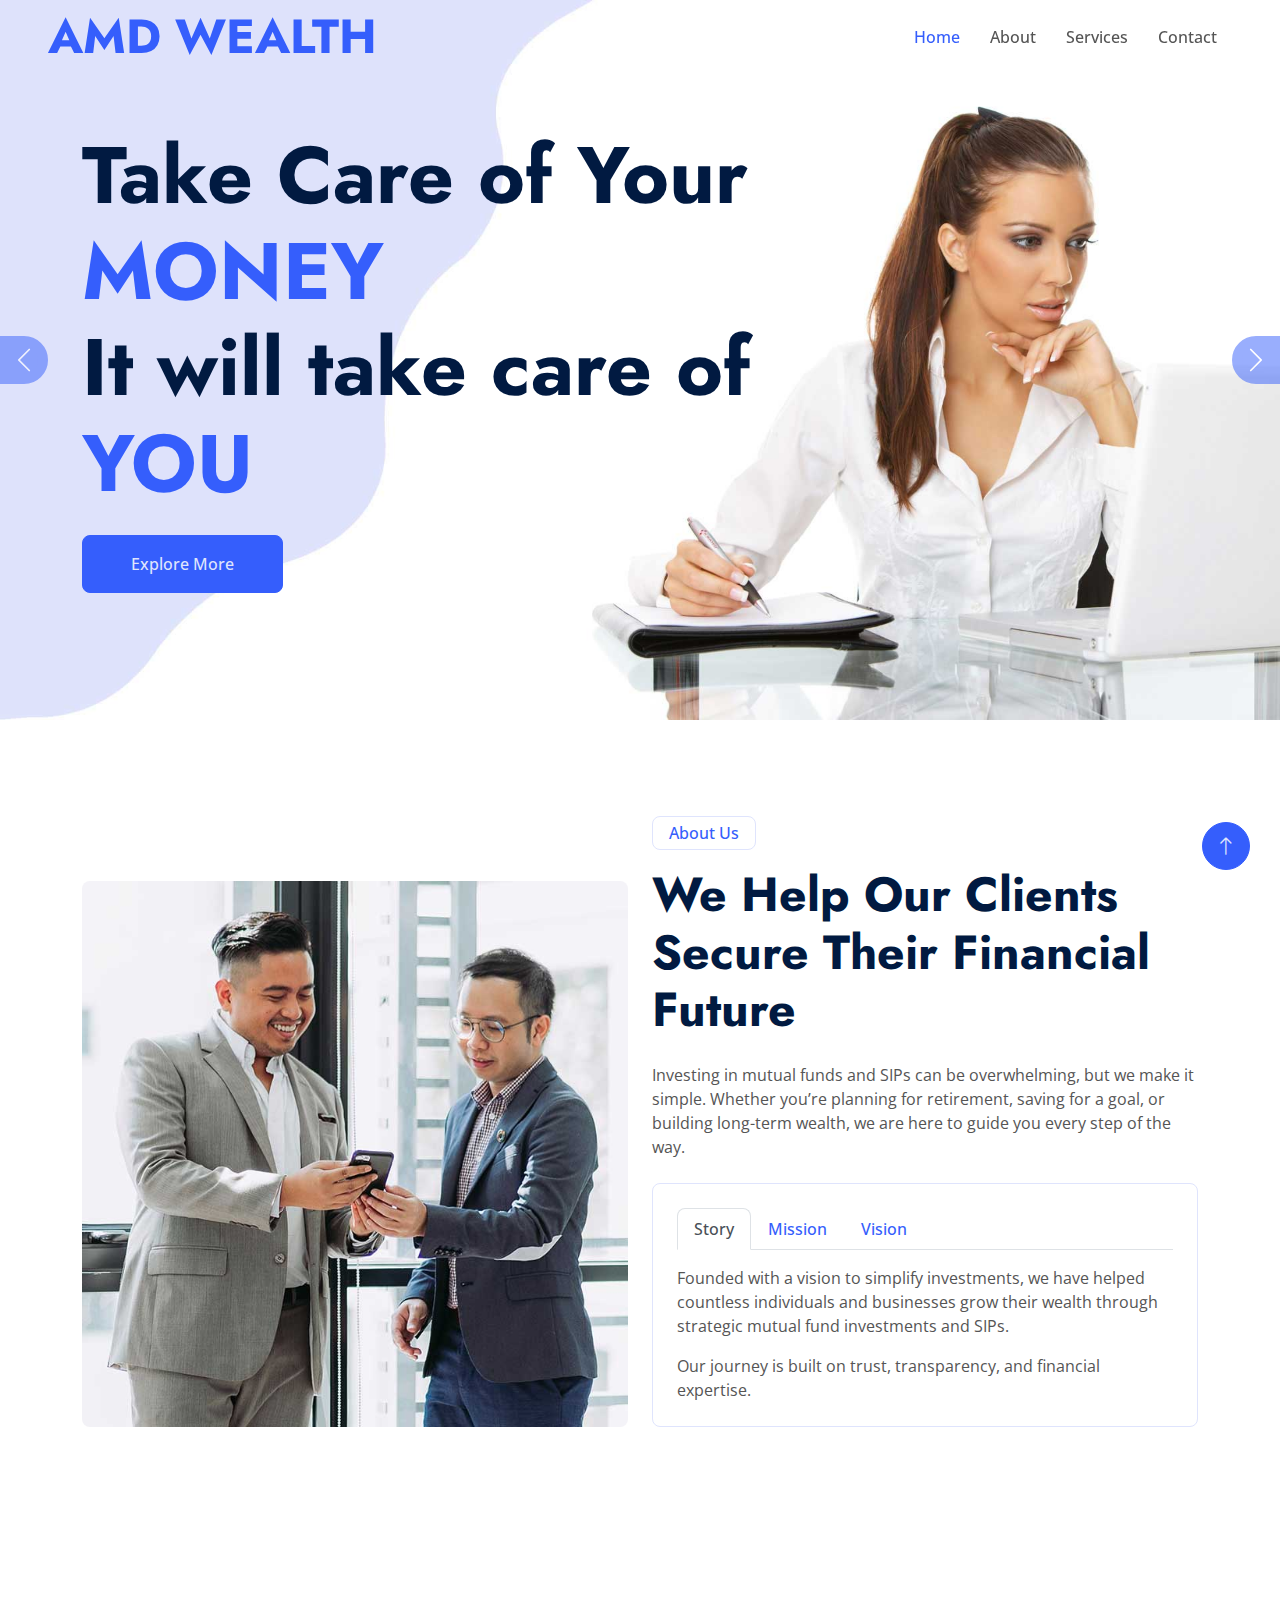
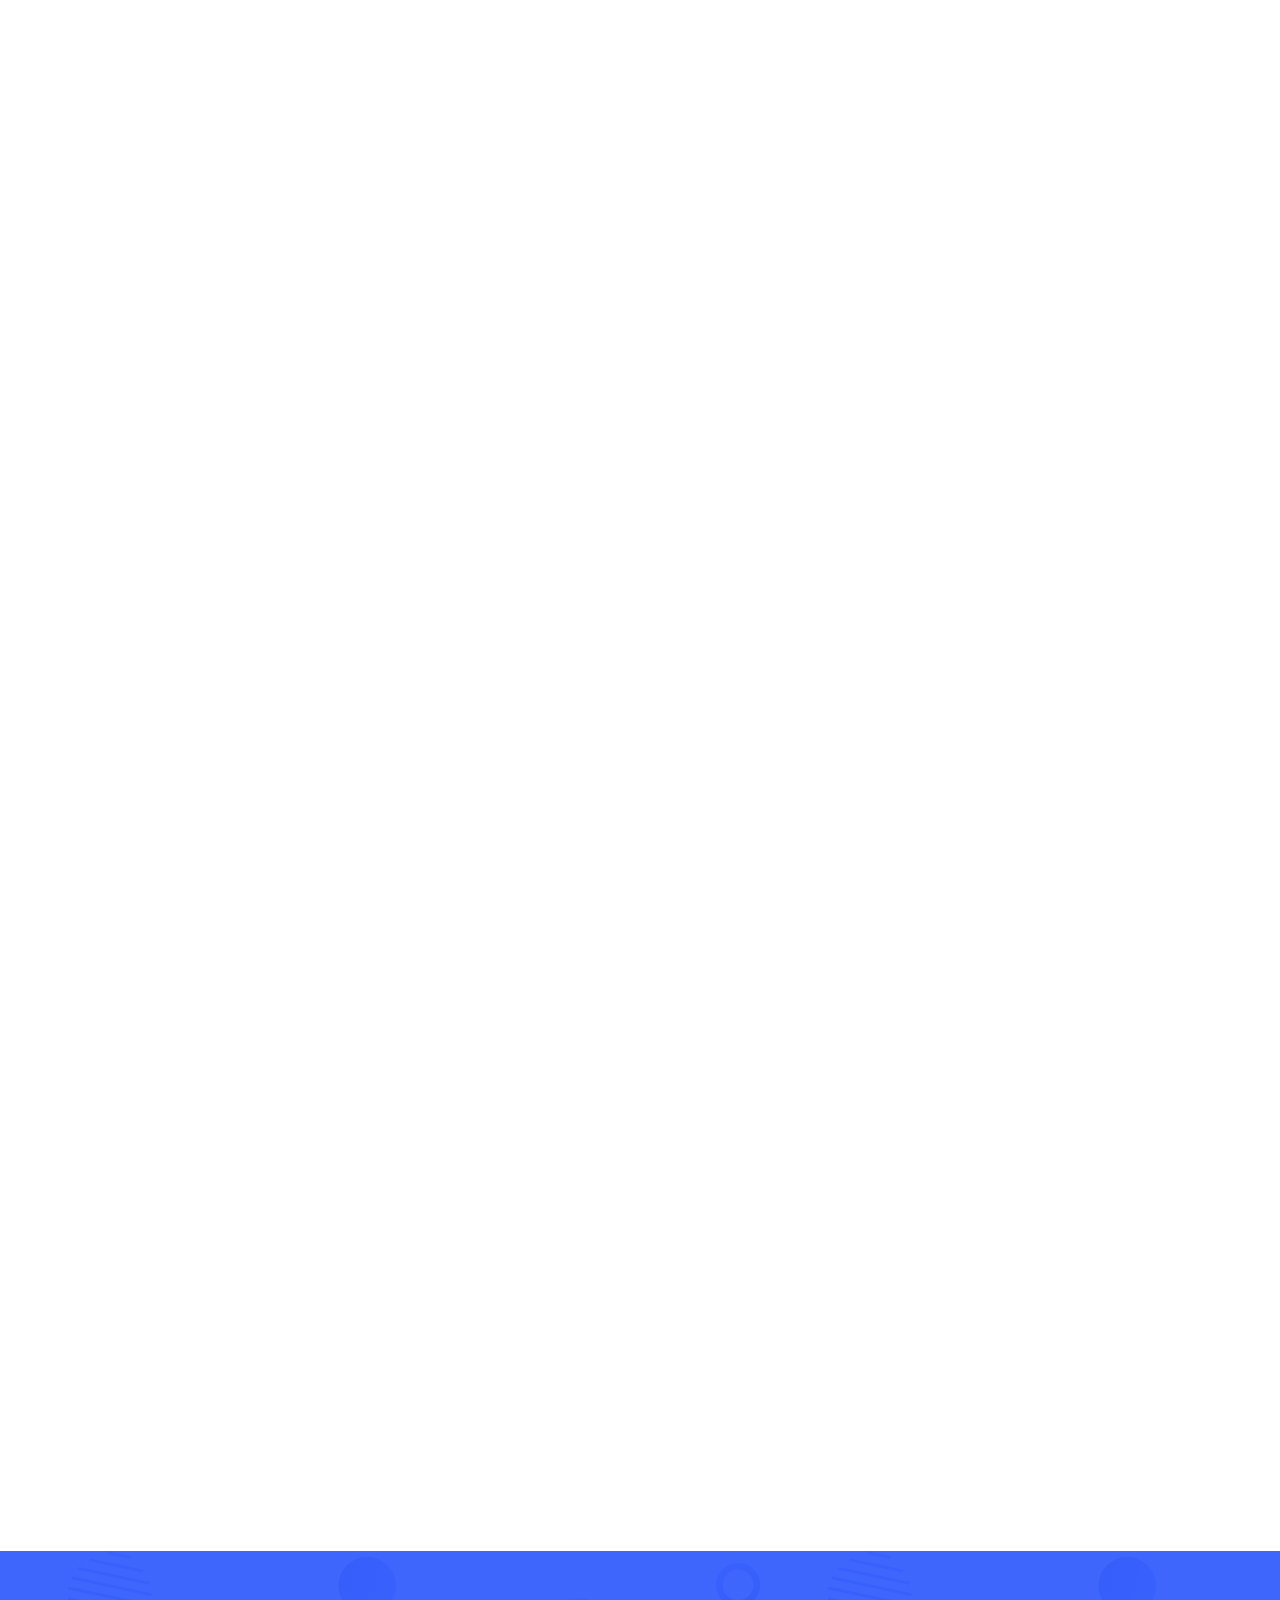
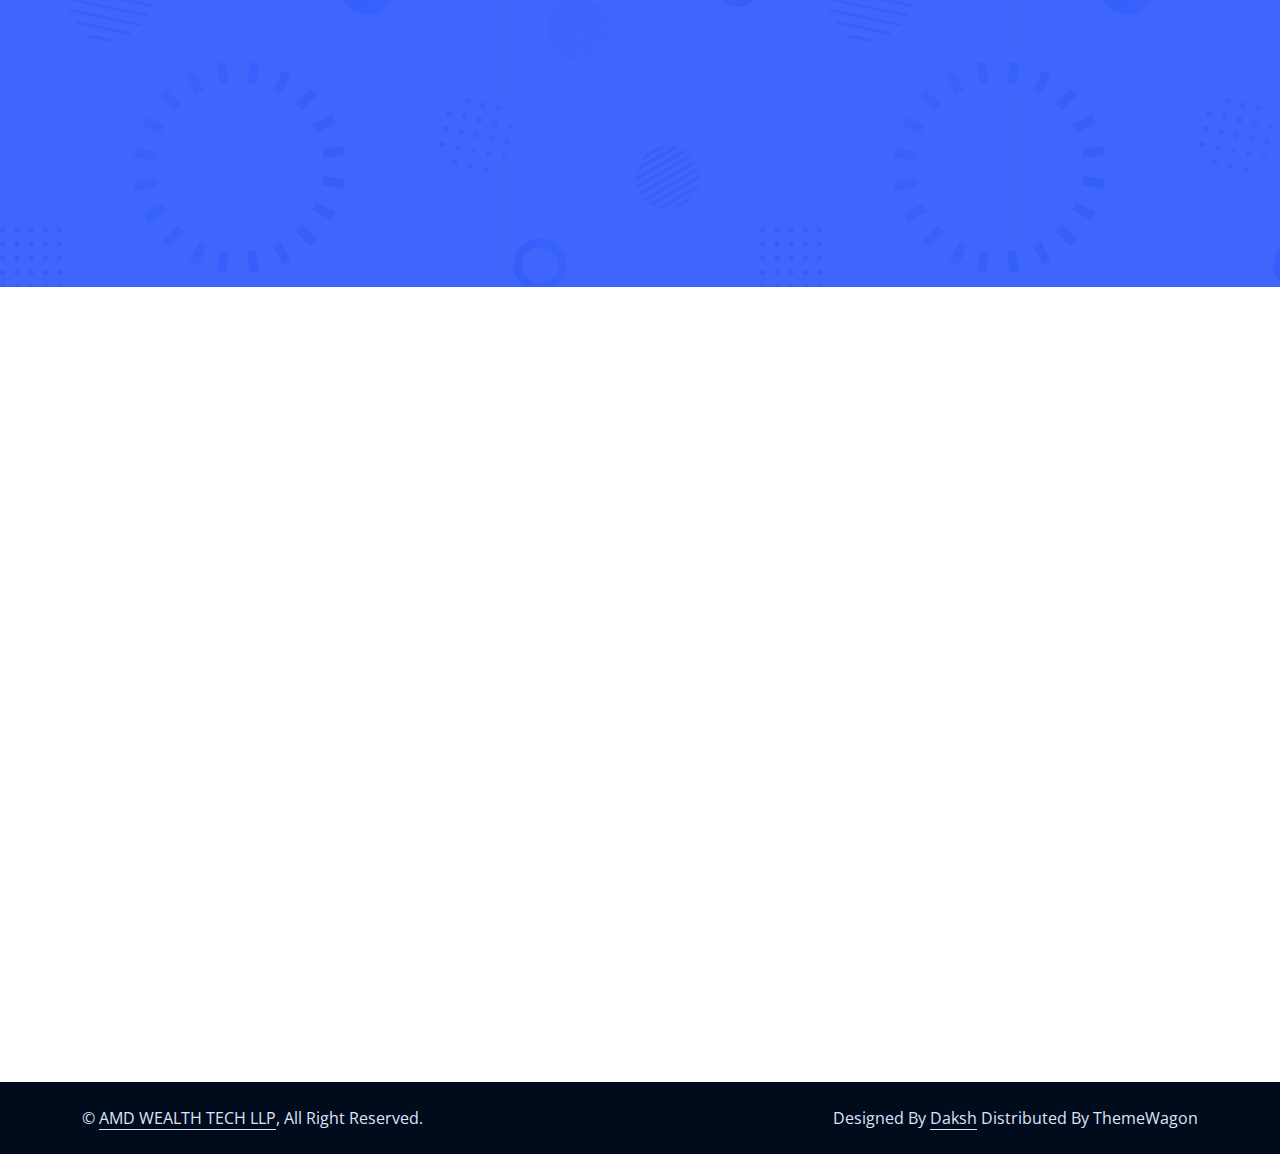
==== commit 7742d1e2: "change in web" ====
--- a/amdweb/index.html
+++ b/amdweb/index.html
@@ -258,7 +258,7 @@
 
 
     <!-- Facts Start -->
-    <div class="container-fluid facts my-5 py-5">
+    <!-- <div class="container-fluid facts my-5 py-5">
         <div class="container py-5">
             <div class="row g-5">
                 <div class="col-sm-6 col-lg-3 text-center wow fadeIn" data-wow-delay="0.1s">
@@ -287,7 +287,7 @@
                 </div>
             </div>
         </div>
-    </div>
+    </div> -->
     <!-- Facts End -->
 
 
@@ -644,7 +644,7 @@
 
 
     <!-- Testimonial Start -->
-    <div class="container-xxl py-5">
+    <!-- <div class="container-xxl py-5">
         <div class="container">
             <div class="text-center mx-auto wow fadeInUp" data-wow-delay="0.1s" style="max-width: 600px;">
                 <p class="d-inline-block border rounded text-primary fw-semi-bold py-1 px-3">Testimonial</p>
@@ -701,7 +701,7 @@
                 </div>
             </div>
         </div>
-    </div>
+    </div> -->
     <!-- Testimonial End -->
 
 
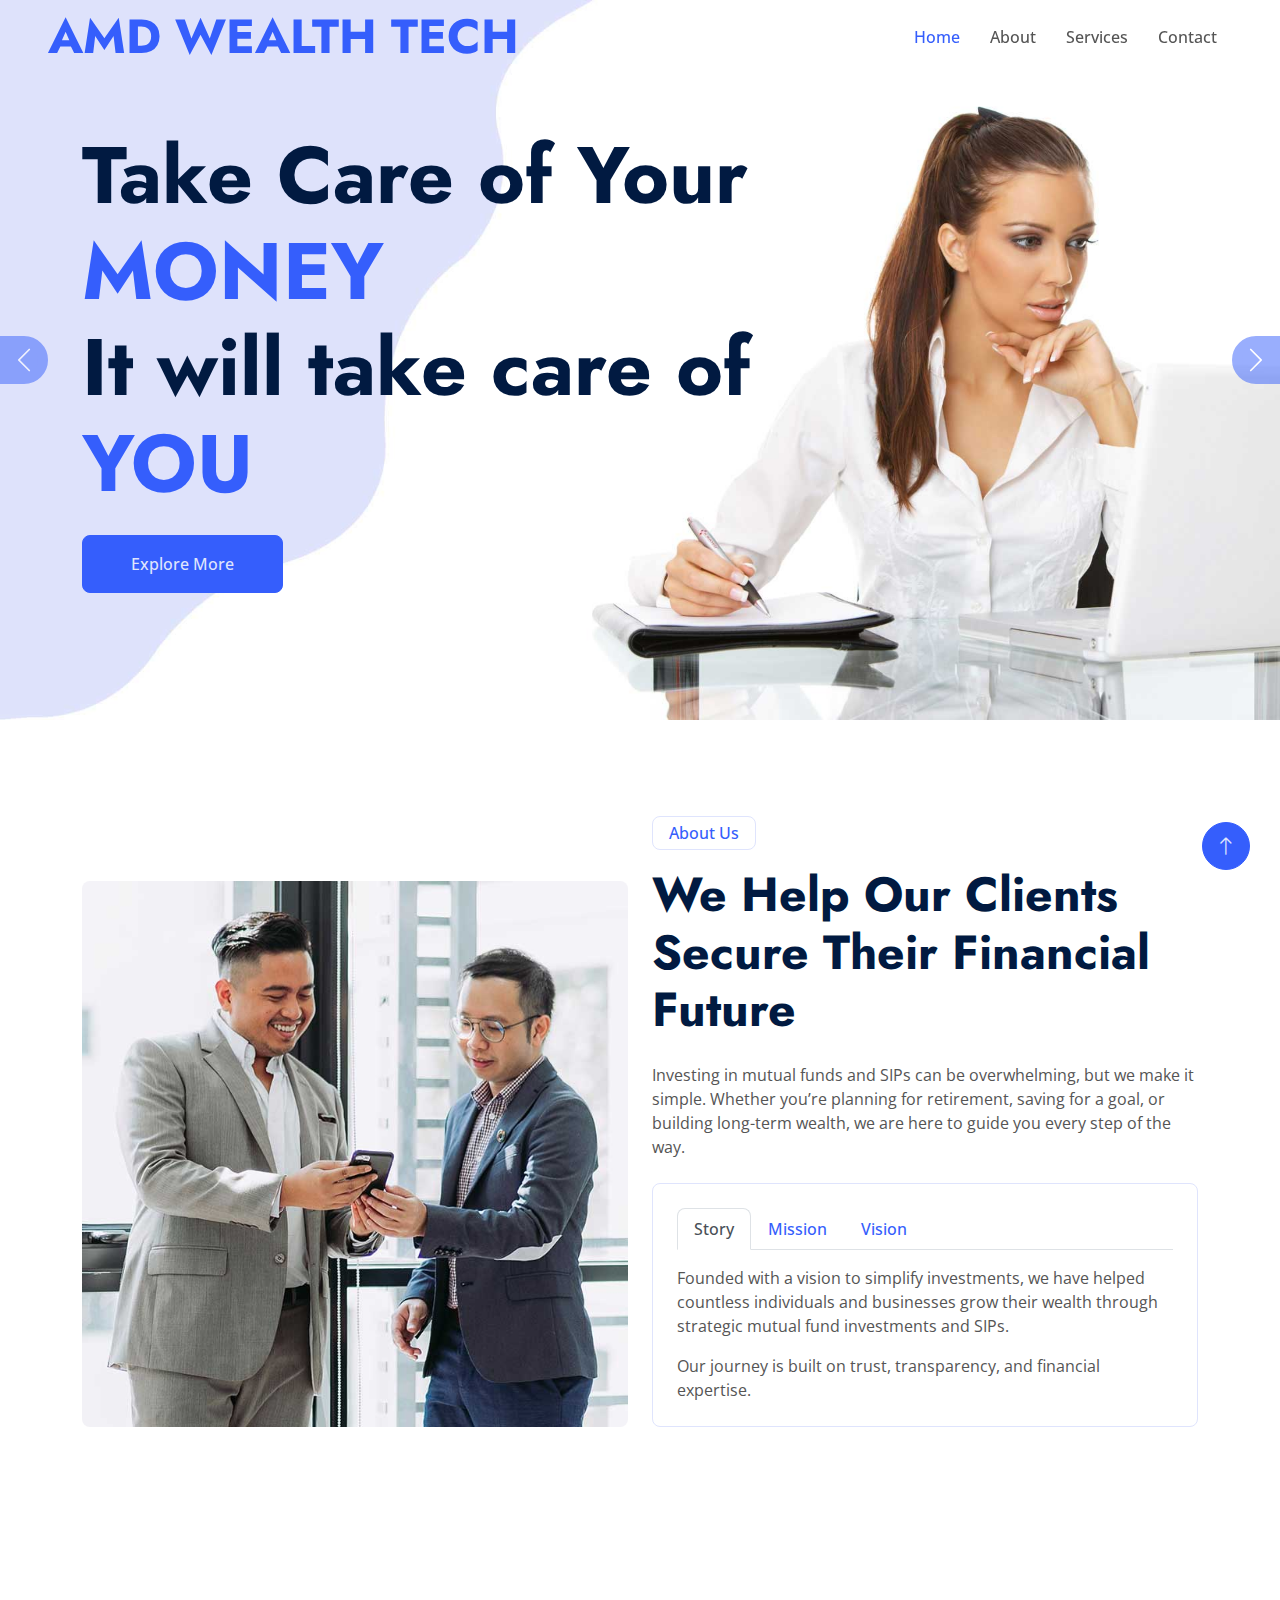
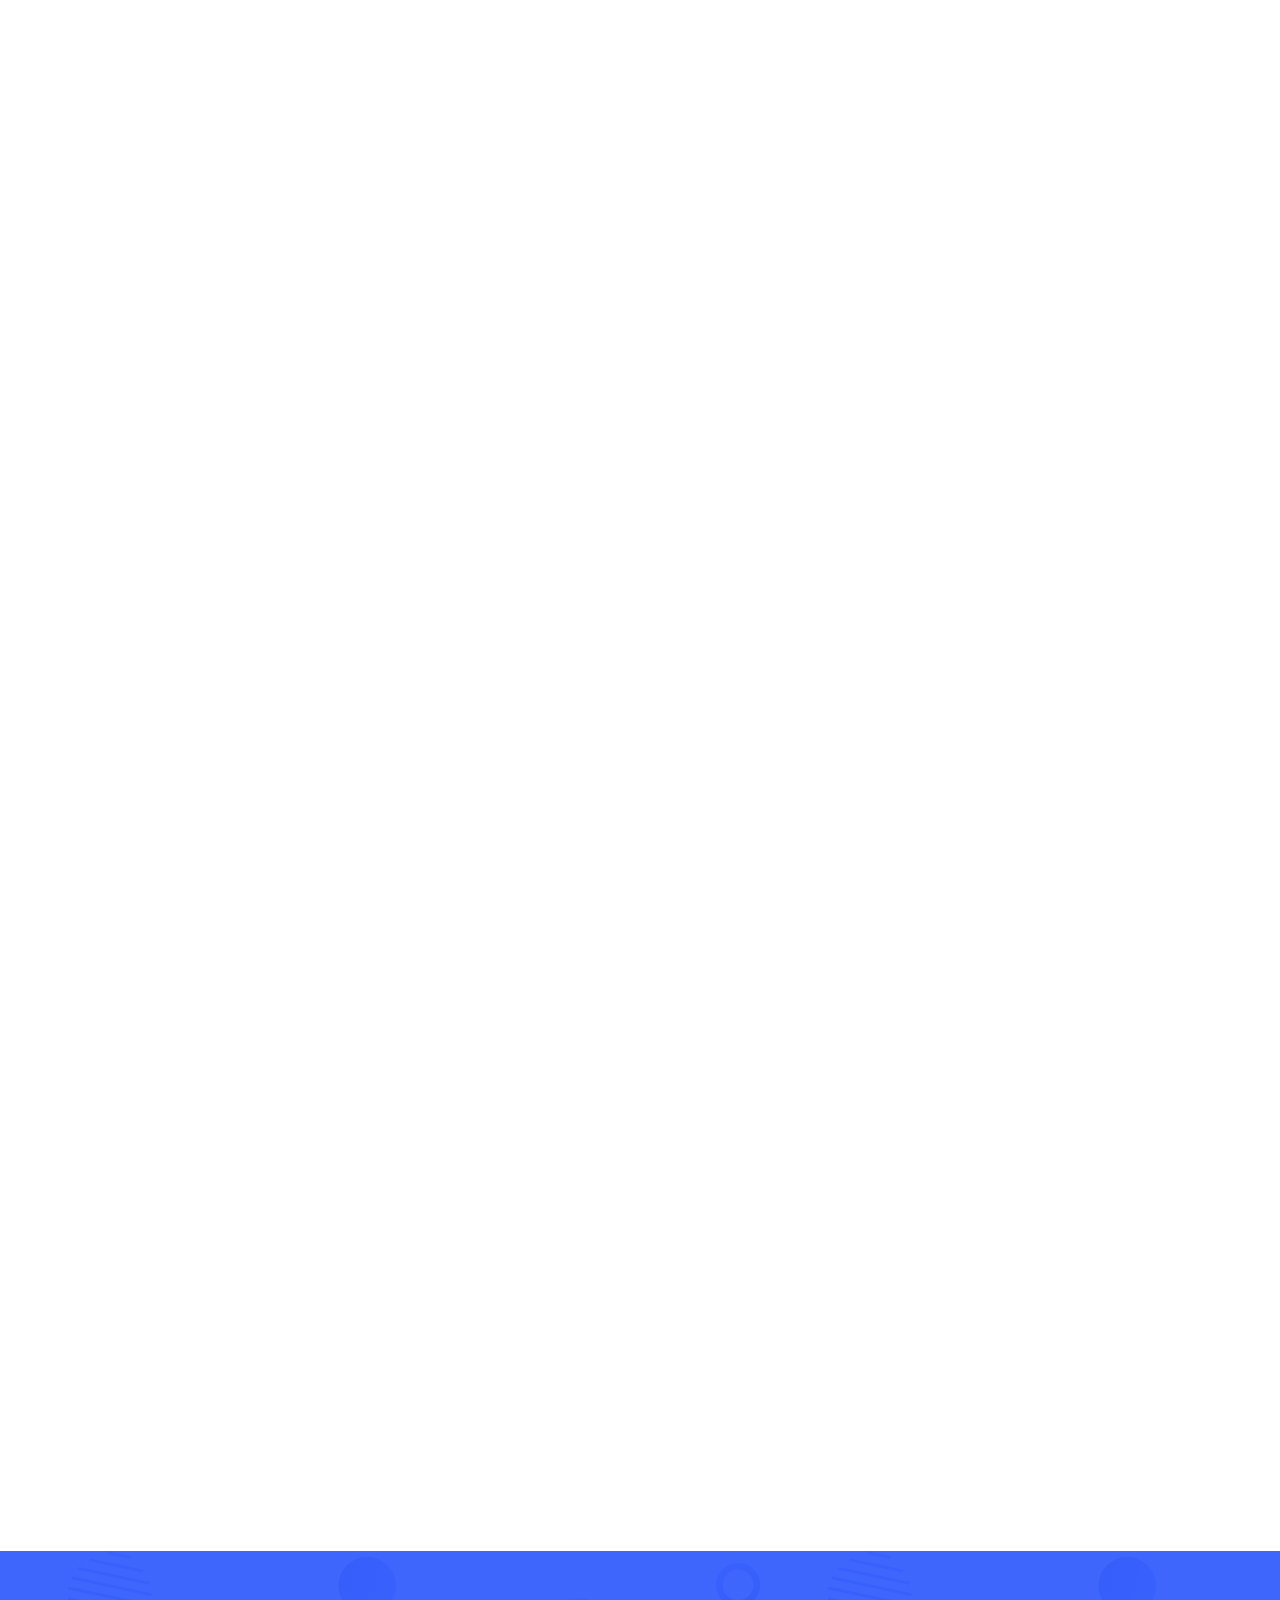
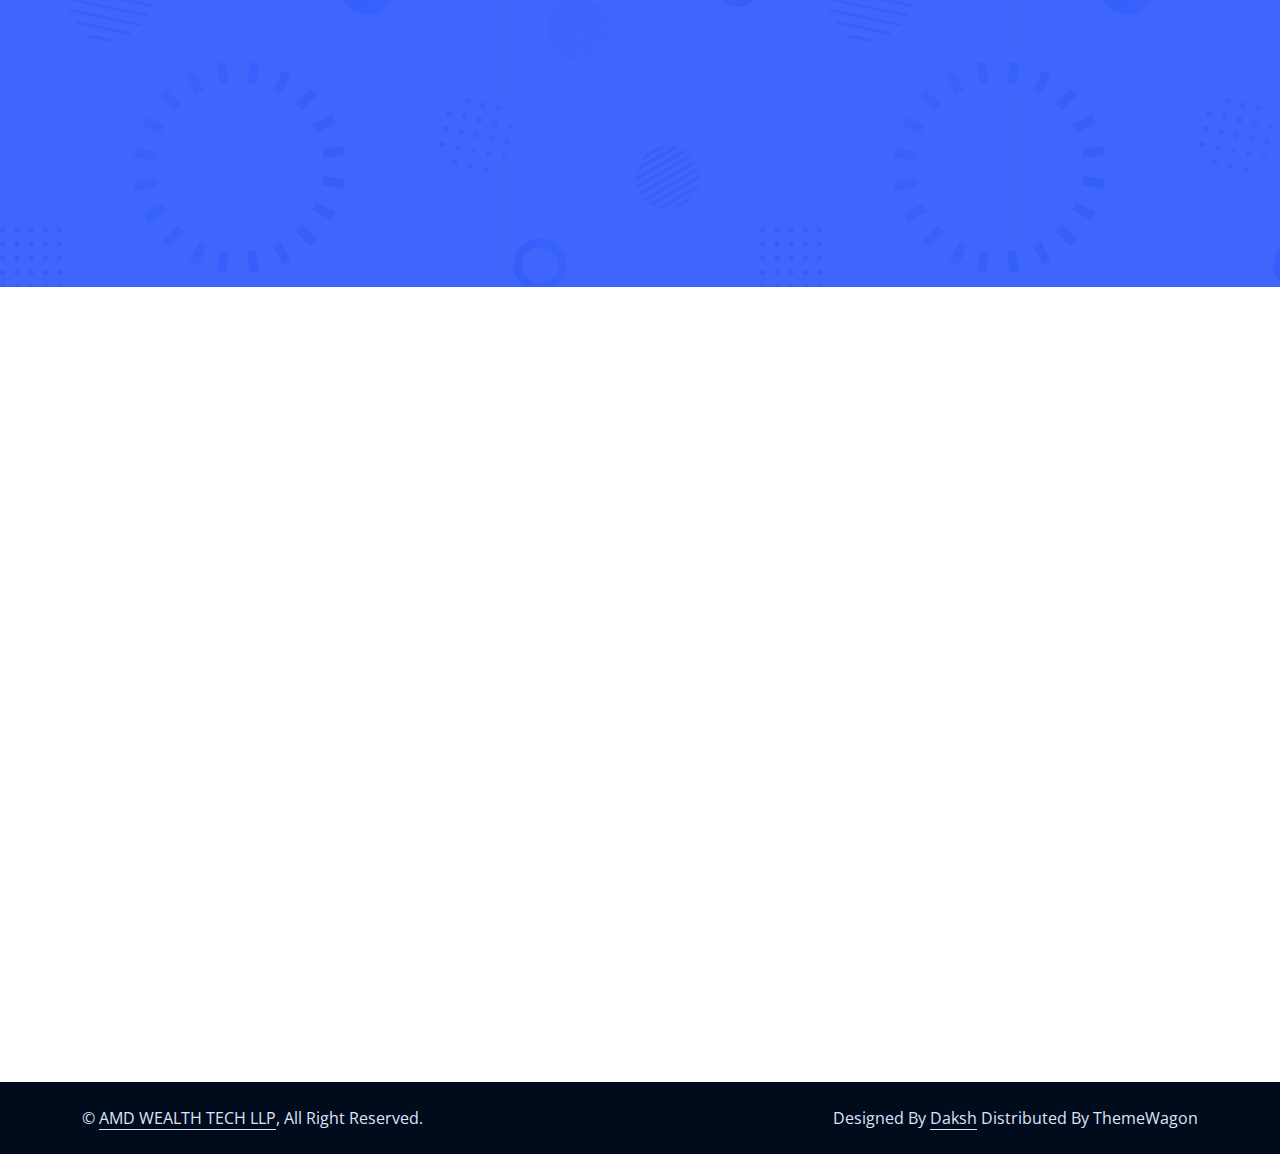
==== commit 973901be: "TITLE" ====
--- a/amdweb/index.html
+++ b/amdweb/index.html
@@ -57,7 +57,7 @@
 
         <nav class="navbar navbar-expand-lg navbar-light py-lg-0 px-lg-5 wow fadeIn" data-wow-delay="0.1s">
             <a href="index.html" class="navbar-brand ms-4 ms-lg-0">
-                <h1 class="display-5 text-primary m-0">AMD WEALTH</h1>
+                <h1 class="display-5 text-primary m-0">AMD WEALTH TECH</h1>
             </a>
             <button type="button" class="navbar-toggler me-4" data-bs-toggle="collapse"
                 data-bs-target="#navbarCollapse">
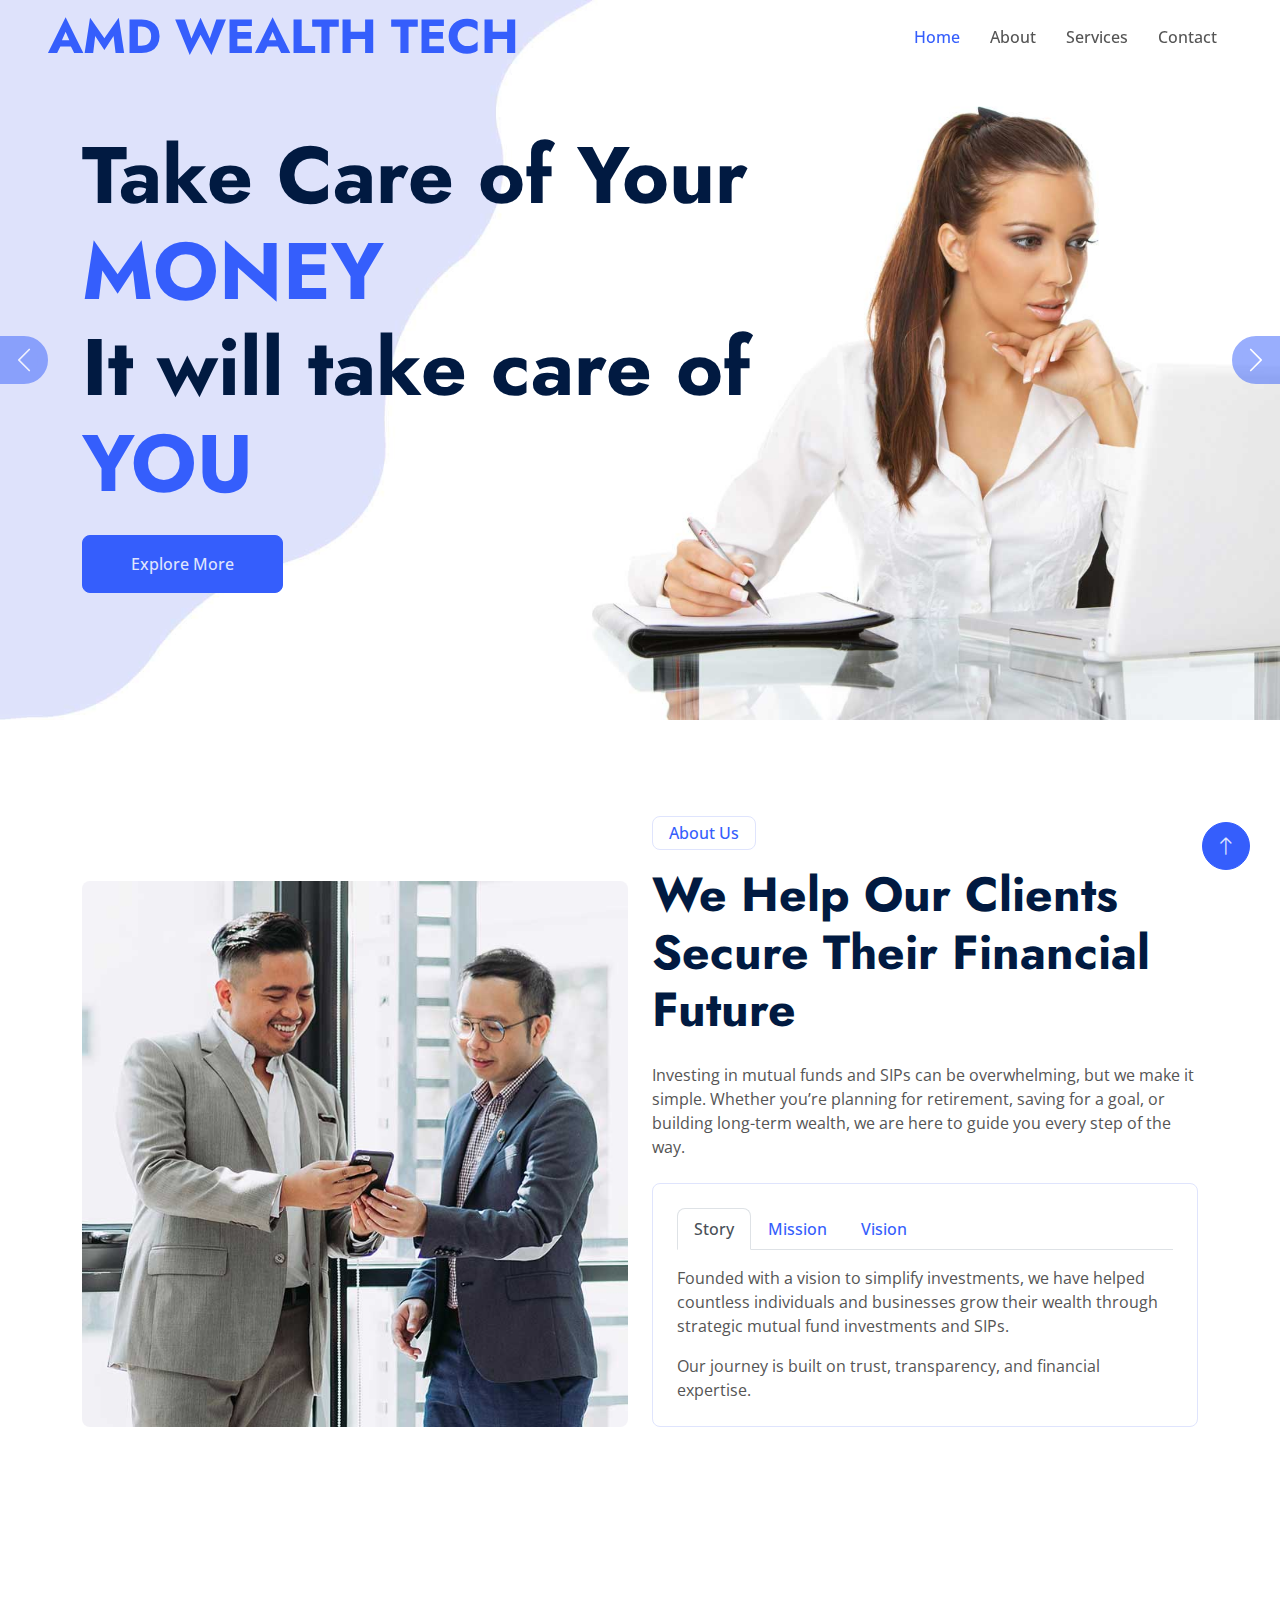
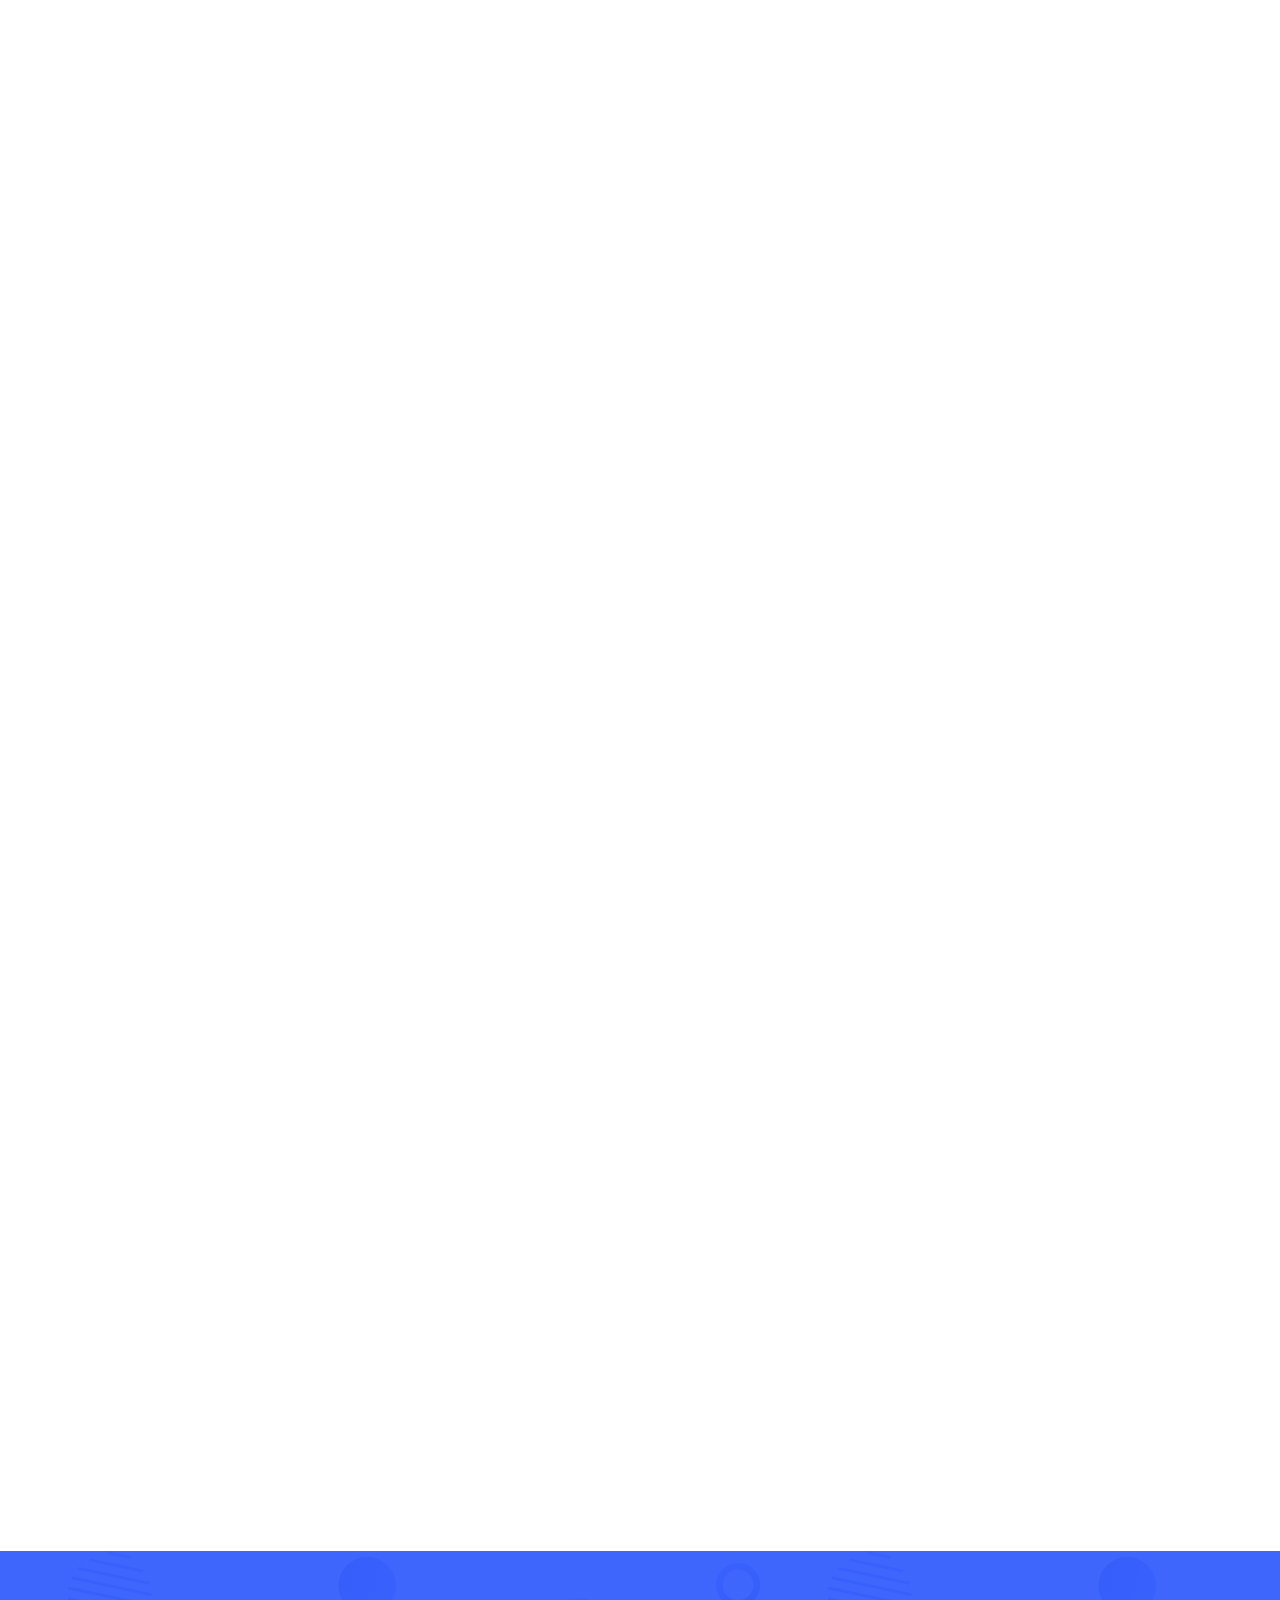
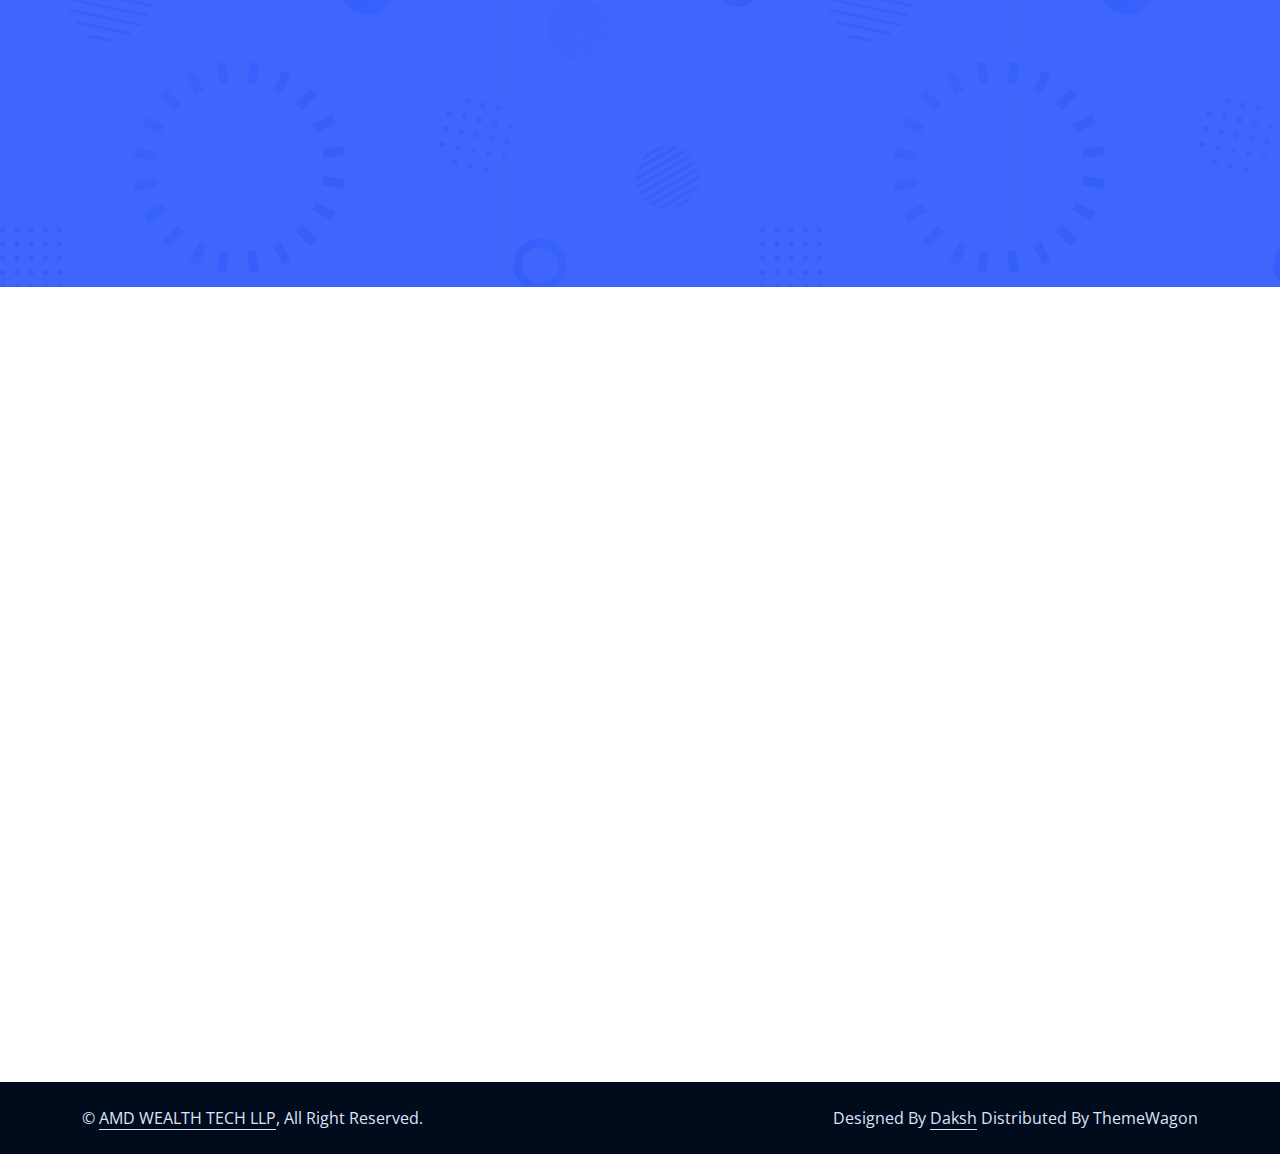
==== commit 204b266b: "handbook changes" ====
(no text change in the page or its own stylesheets)
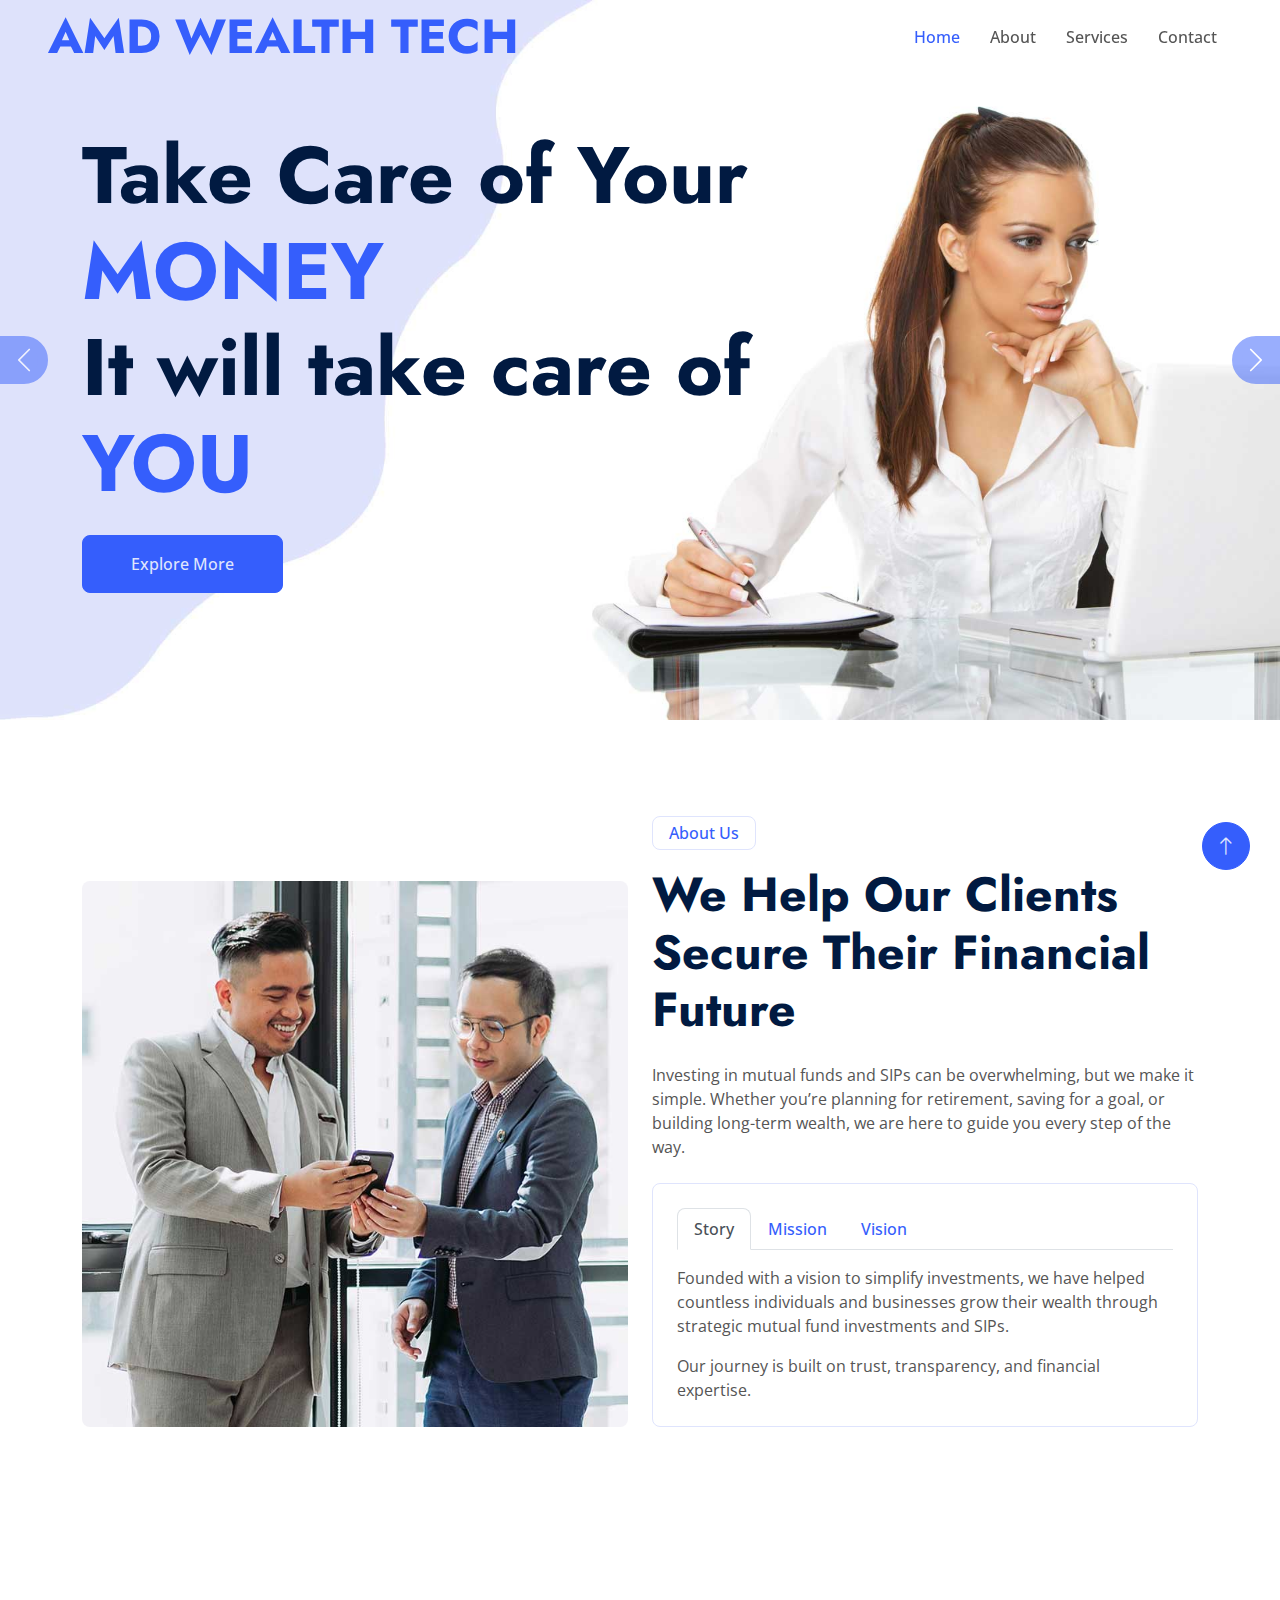
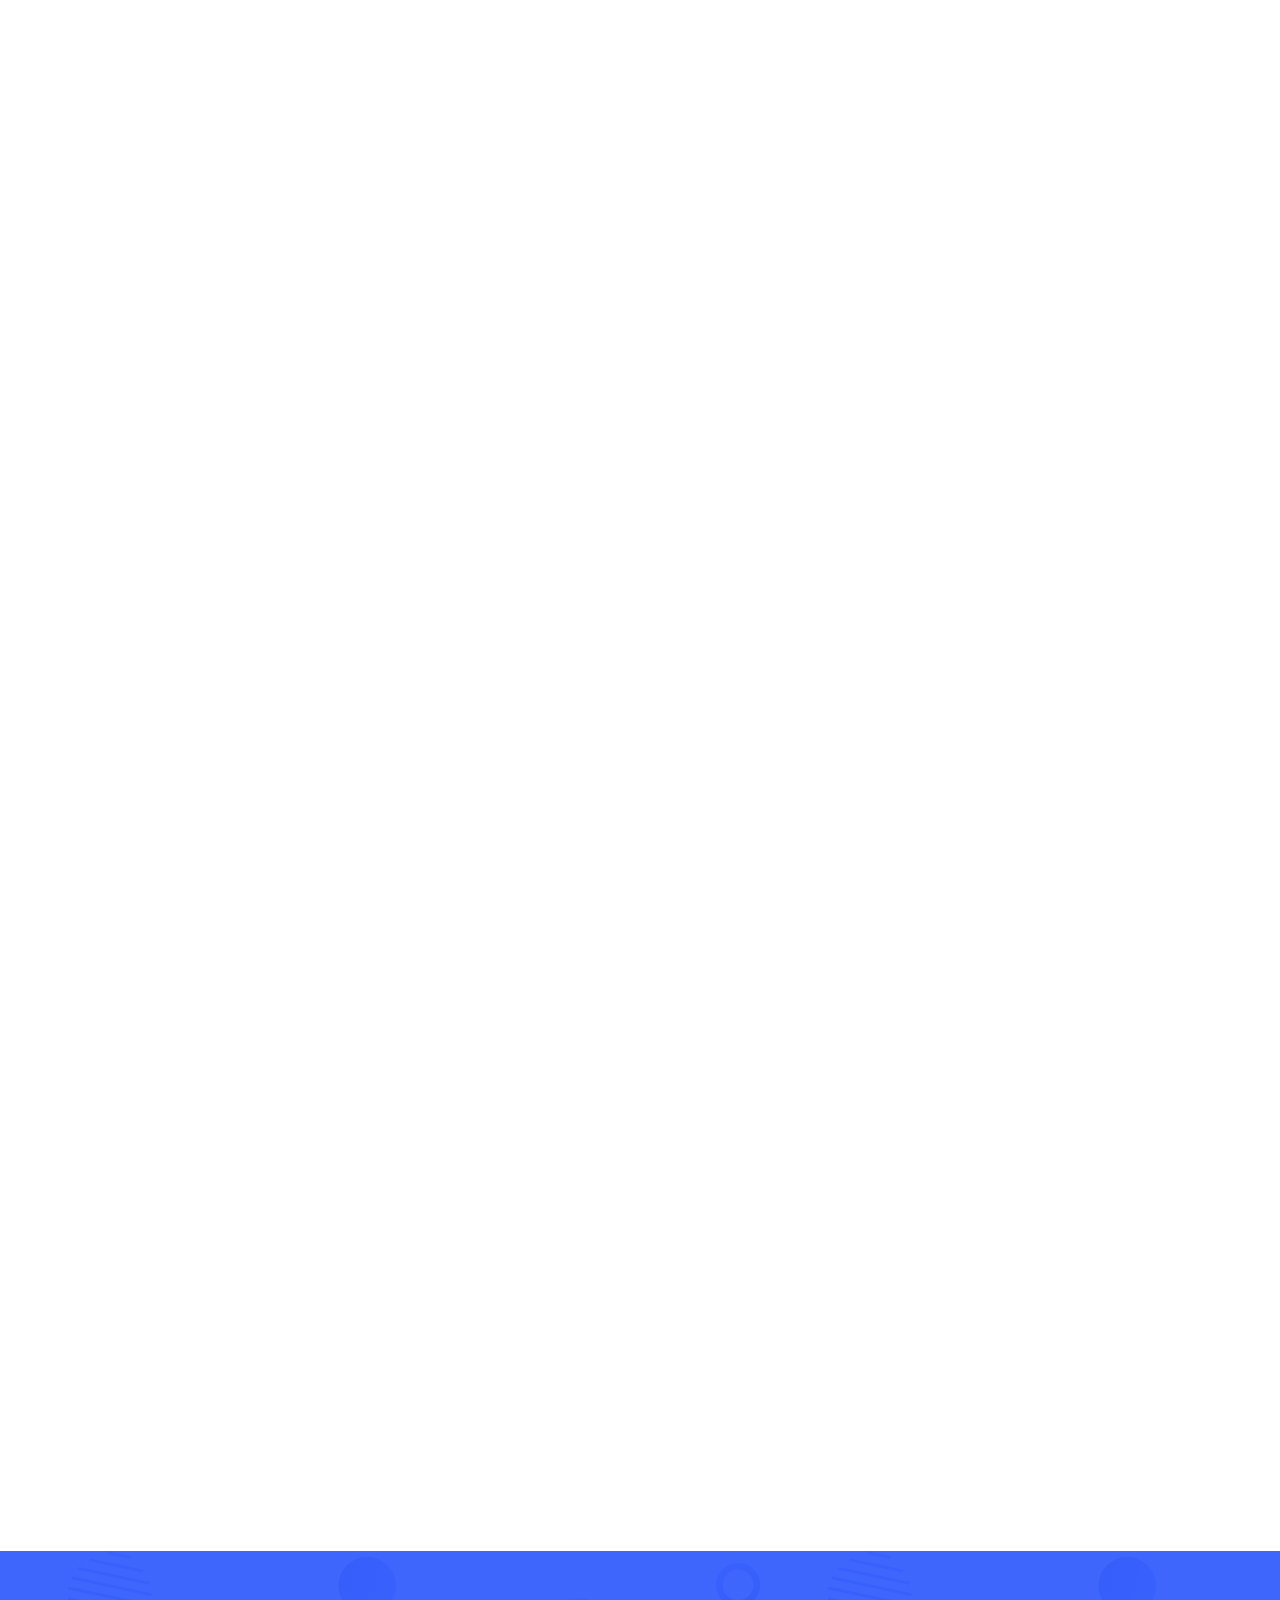
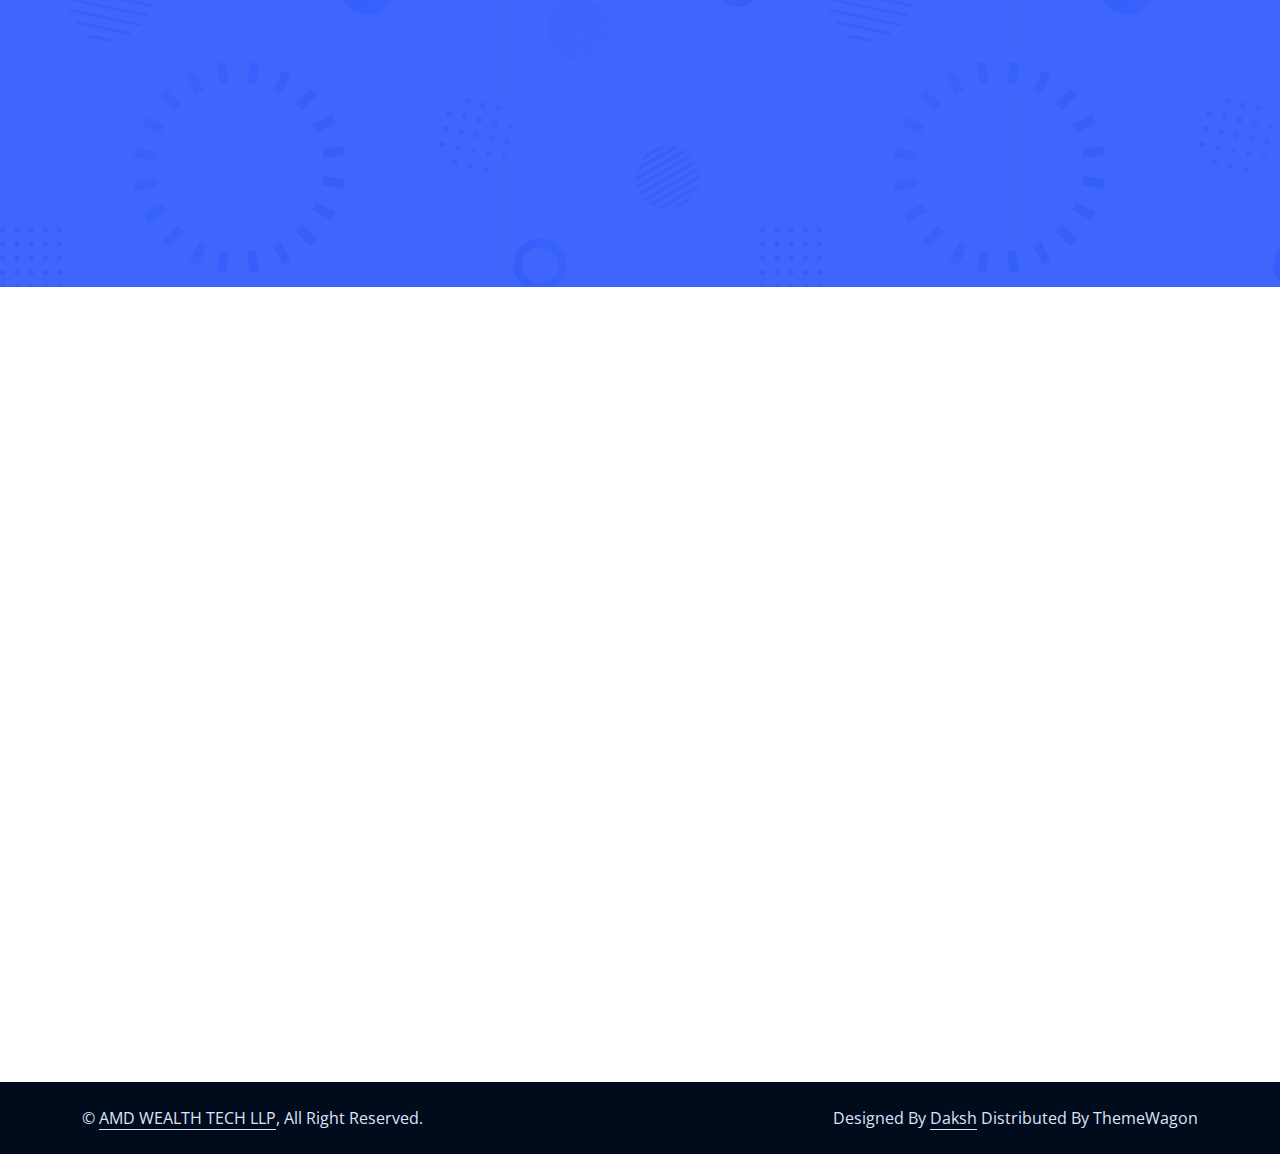
==== commit 3c17e145: "explor1 change" ====
--- a/amdweb/index.html
+++ b/amdweb/index.html
@@ -396,7 +396,7 @@
                                     <p><i class="fa fa-check text-primary me-3"></i>Risk & Goal-Based Financial
                                         Strategies</p>
                                     <p><i class="fa fa-check text-primary me-3"></i>Future-Ready Investment Planning</p>
-                                    <a href="handbook.html" onclick="setIframeSrc(serviceLink1)"  target="_blank" class="btn btn-primary py-3 px-5 mt-3">Read More</a>
+                                    <a href="https://heyzine.com/flip-book/c8415750f3.html"   target="_blank" class="btn btn-primary py-3 px-5 mt-3">Read More</a>
                                 </div>
                                 <script>
                                     function setIframeSrc(url) {
